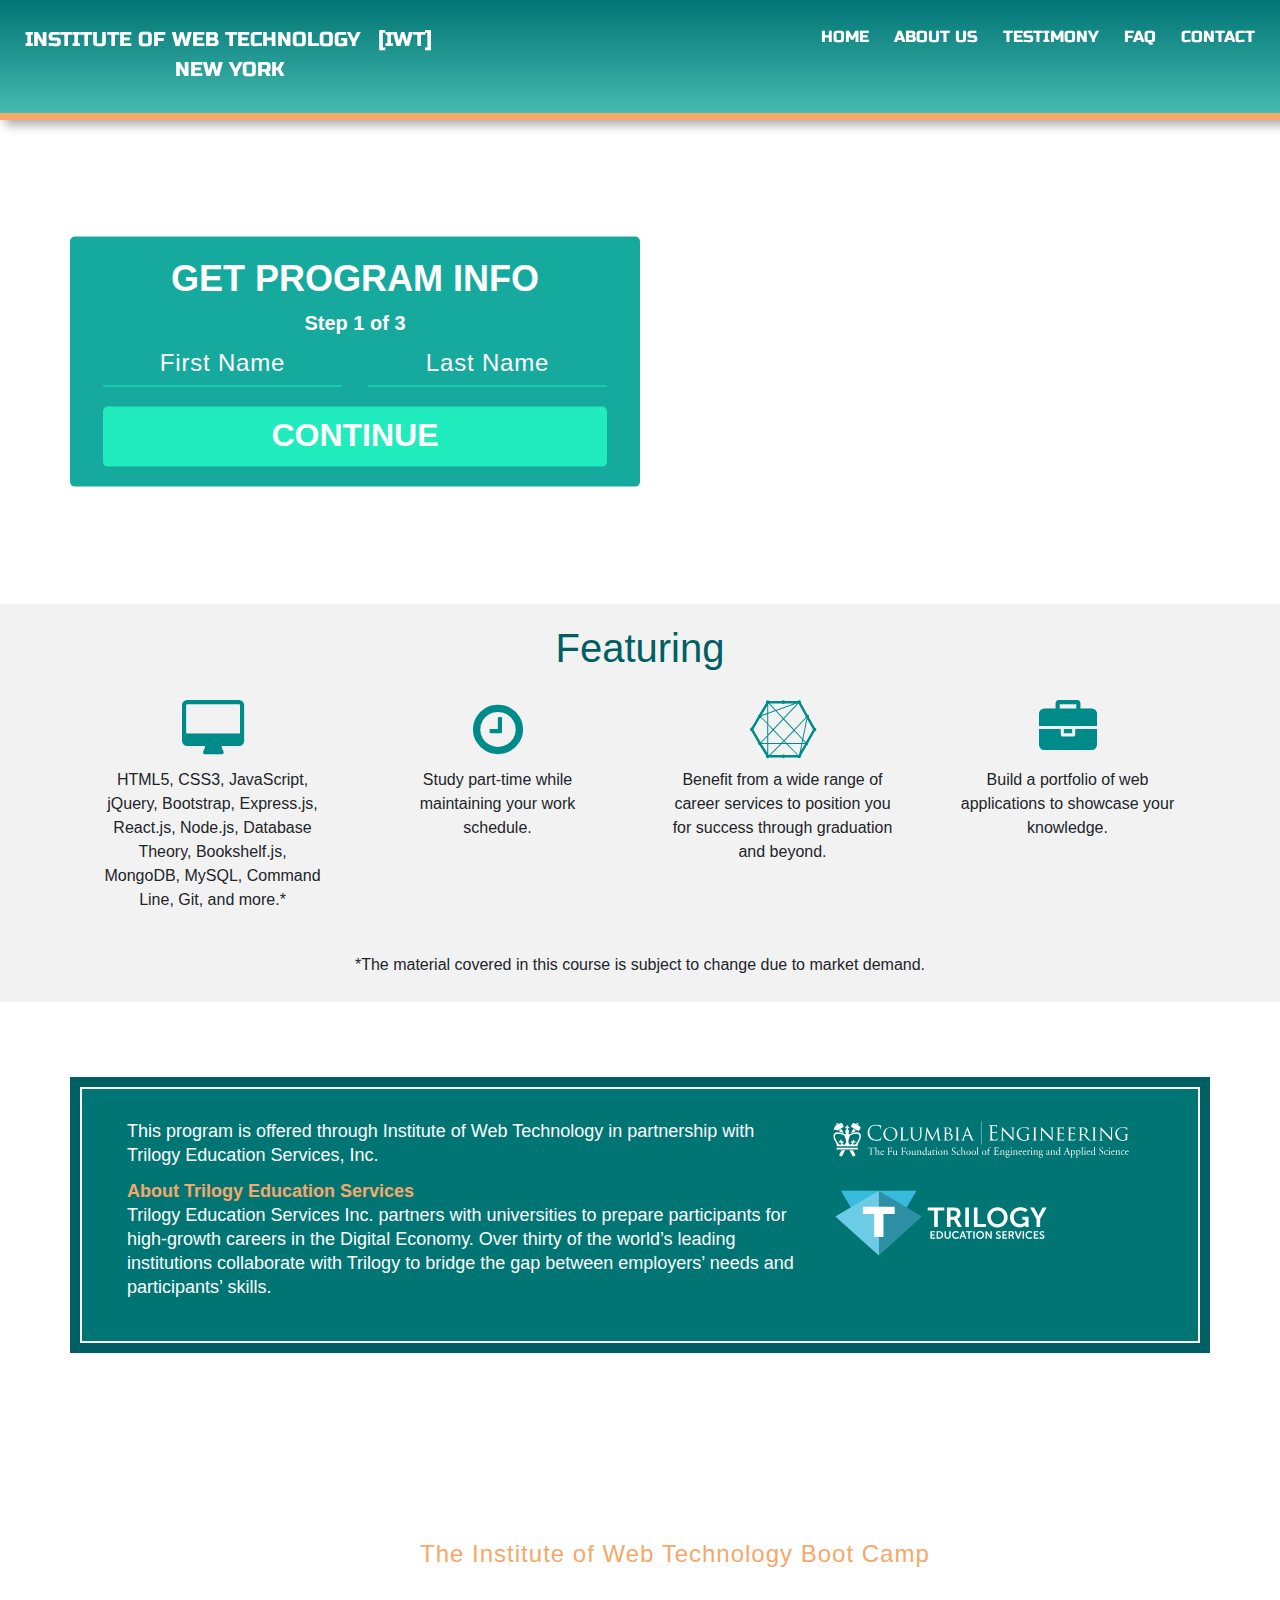
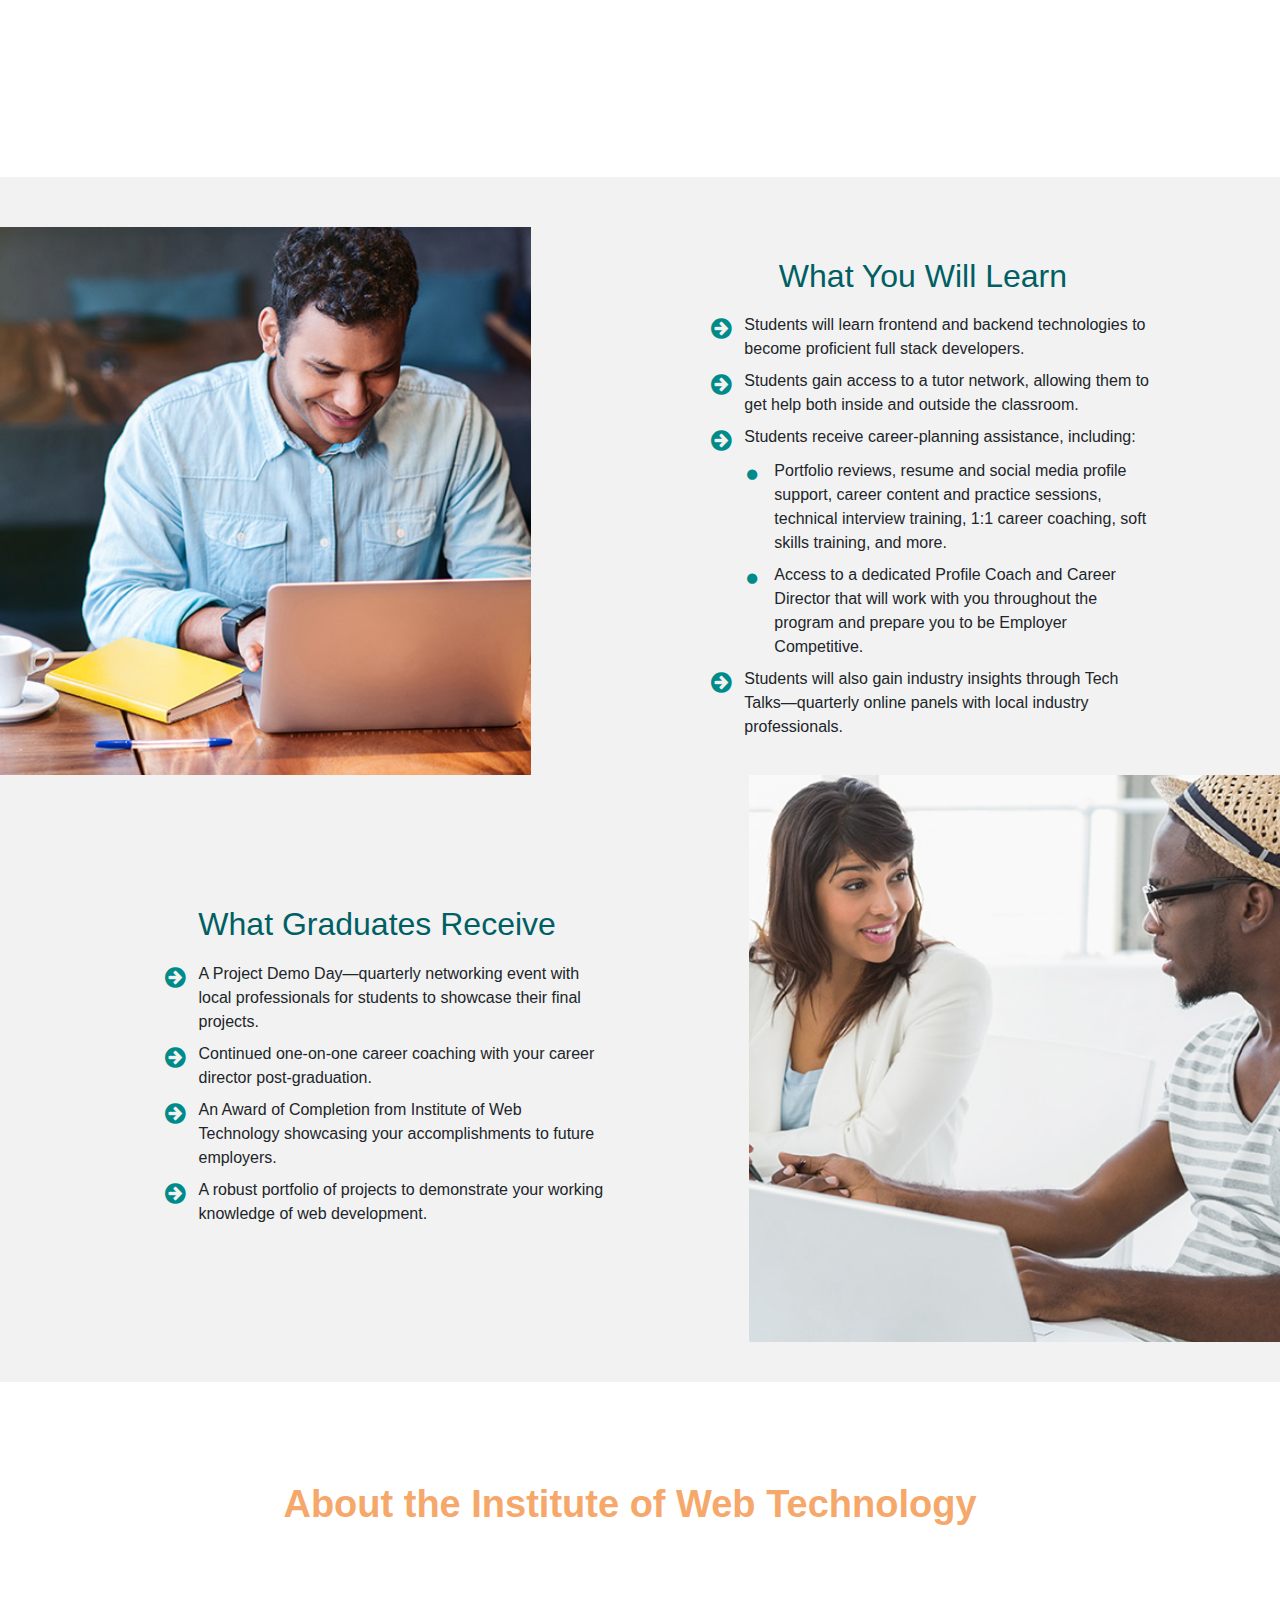
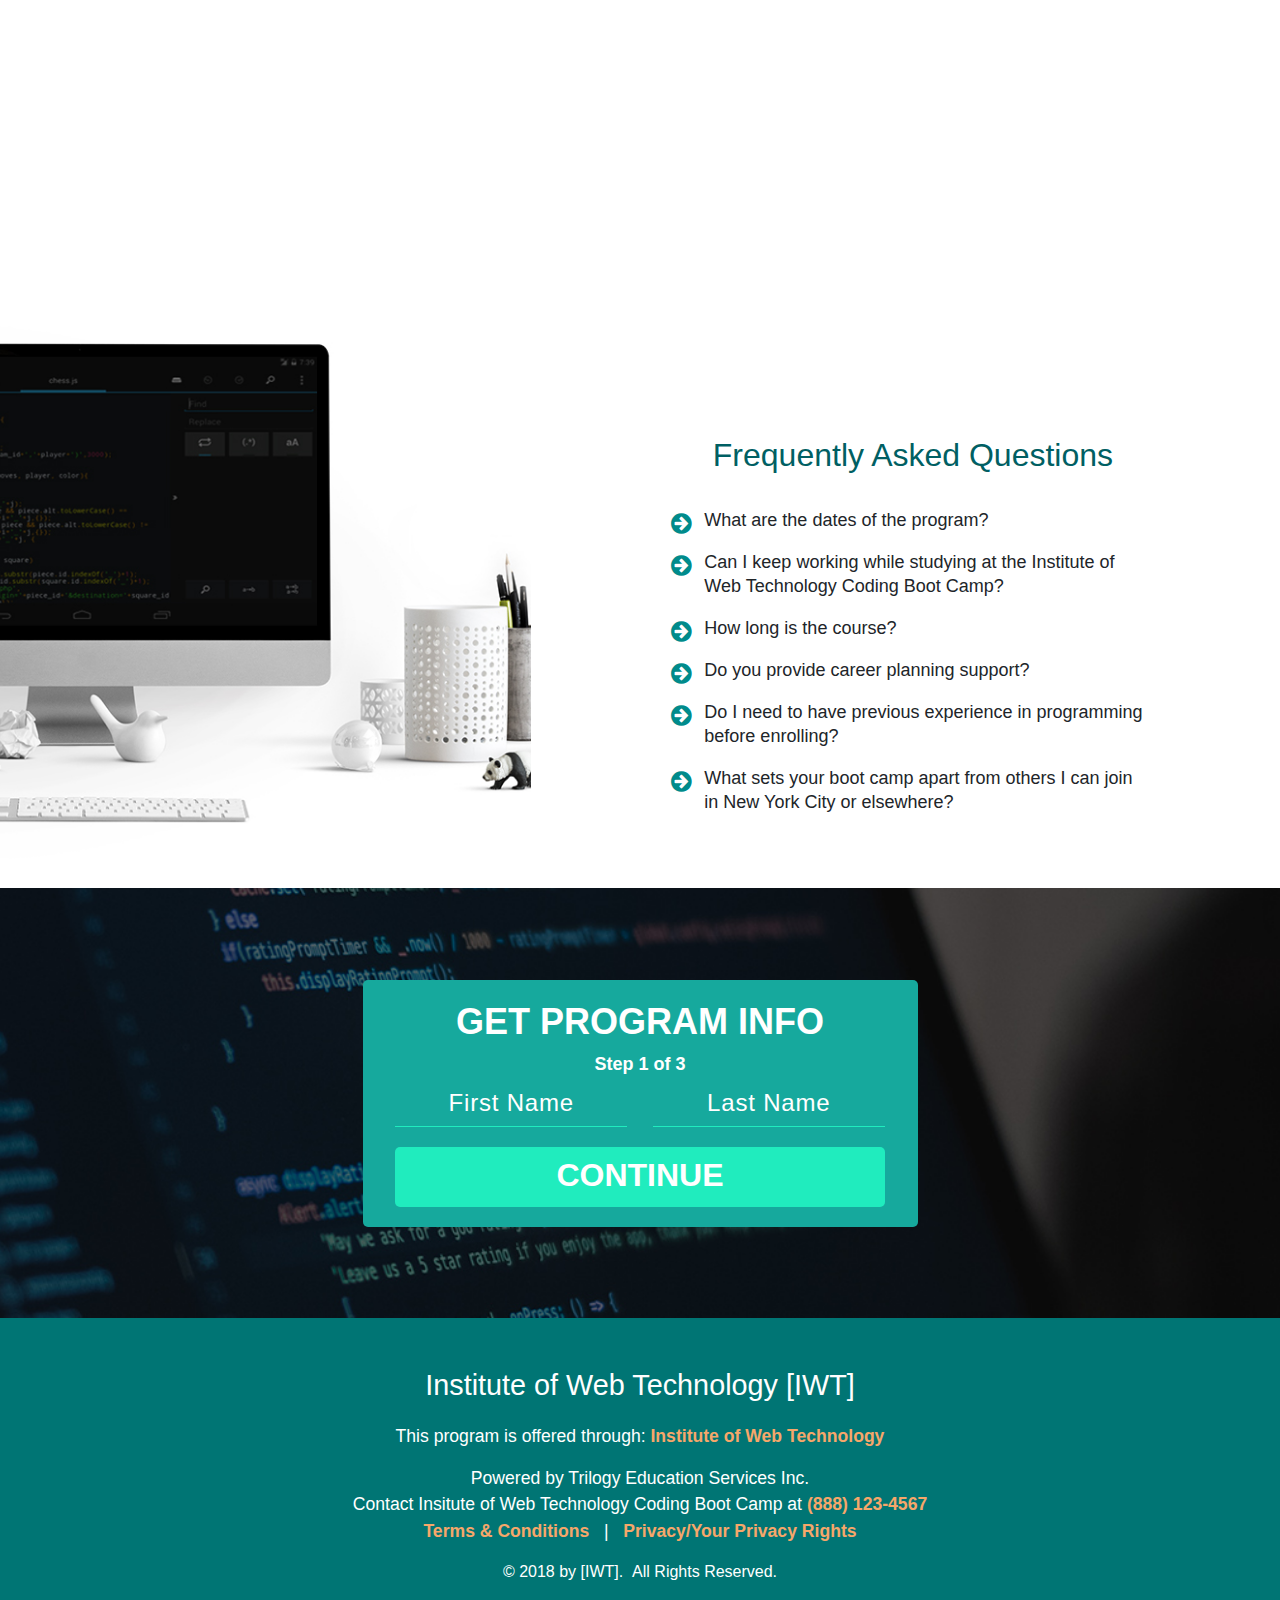
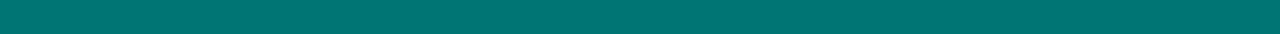
==== index.html @ 3924c0f4 "new bootcamp repo - had to delete old and start over" ====
<!-- Temp using get instead of post on both form elts - this is for gh-pages - otherwise get 405 error --> 
<!DOCTYPE html>
<html lang="en">
<head>
  <title>Bootstrap Example</title>
  <meta charset="utf-8">
  <meta name="viewport" content="width=device-width, initial-scale=1">
  <link rel="stylesheet" href="https://maxcdn.bootstrapcdn.com/bootstrap/4.1.3/css/bootstrap.min.css">
  <script src="https://ajax.googleapis.com/ajax/libs/jquery/3.3.1/jquery.min.js"></script>
  <script src="https://cdnjs.cloudflare.com/ajax/libs/popper.js/1.14.3/umd/popper.min.js"></script>
  <script src="https://maxcdn.bootstrapcdn.com/bootstrap/4.1.3/js/bootstrap.min.js"></script>
  <link rel="stylesheet" href="https://cdnjs.cloudflare.com/ajax/libs/font-awesome/4.7.0/css/font-awesome.min.css">
  <link href="https://fonts.googleapis.com/css?family=Russo+One" rel="stylesheet"> 
 
  <link href="main.css" rel="stylesheet">
 
 <style>
#img-svg-1 {
	width: 300px;
	margin-bottom: 30px;
}
#img-svg-2 {
	width: 220px;
}
.three {
	width: 40px;
}
.four {
	width: 60px;
}
#phone, #phone-bot {
	font-size: 21px;
	display: flex;
	justify-content: center;
	align-items: baseline;
}
#phone input, #phone-bot input {
	font-size: 21px;
	border: none;
	outline: none;
	font-family: Verdana,sans-serif;
	text-align: left;
	border-bottom: 1px solid #20ecbe;
	padding-bottom: 0;	/*#fff; */
	
}
@media (max-width: 992px) {
	#img-svg-1, #img-svg-2 {
		max-width: 100%;
		height: 100%;
	}
}
@media (max-width: 768px) {
	#img-svg-1 {
		margin-bottom: 0;
	}
}
 </style>
 </head>
 <body>
	<div class="container-fluid"> 
	   <div id="topbar" >
		  <a href="#">Institute of Web Technology &nbsp; [IWT]<br><span>New York	</span>
		  </a>                
			
			<ul id="outer-ul">
				<li>
					<a href="#">Home</a>
				</li>
				<li>
					<a href="#">About Us</a>
				</li>
				<li>
					<a href="#">Testimony</a>
				</li>
				<li>
					<a href="#">FAQ</a>
				</li>
				<li>
					<a href="#">Contact</a>
				</li>
			</ul>
			
		<span id="burger">   
				<i class="fa fa-navicon"></i>
		 </span>
		  
			<div id="overlay">
				<ul>
					<li><a href="">Home</a></li>
					<li><a href="">About Us</a></li>
					<li><a href="">Testimony</a></li>
					<li><a href="">FAQ</a></li>
					<li><a href="">Blog</a></li>
					<li><a href="">Contact</a></li>
				</ul>
			</div>	  
	   </div> <!-- topbar -->
	   
	   <div id="banner">
			
			<div id="video-container">
				<video width="300" height="150" autoplay="autoplay" loop="loop" margin:0 muted="" poster="/wp-content/themes/Columbia/media/img/hero_poster.jpg"><source src="https://bootcamp.cvn.columbia.edu/wp-content/uploads/sites/59/2018/03/hero_coding_columbia_video.mp4" type="video/mp4">
				</video> 
			</div> <!-- end of video container -->
			
			<div id="program" class="container">
				<div class="row justify-content-center align-items-center" >   				
					<div class="col-lg-6 order-lg-2 info-text text-right">
						<h3 >Institute of Web Technology Boot Camp</h3>
						<h1 class="big">Become A<br>Web Developer<br>
						In 24 Weeks</h1>
						<p>Class starts January 7, 2019 at [IWT]</p>
					</div> <!-- 1st column -->
					
					<div class="col-lg-6 info order-lg-1 text-center">
						<h1>Get Program Info</h1>
						<p>Step <span id="page">1</span> of 3</p>
						<form name="topForm" method="get" action="contact.html" onsubmit="return validate(this)">
							<div id="names">
								<input type="text" name="firstName" placeholder="First Name" class="textfield" autocomplete="off">
								<input type="text" name="lastName" class="textfield" placeholder="Last Name" autocomplete="off">	
							</div>
							<div id="email">
								<input type="text" name="email" placeholder="Email Address" class="textfield" autocomplete="off">
							</div>
						<!--	<div id="phone">
								<input type="text" name="phone" placeholder="example: 212-123-1234" class="textfield" autocomplete="off">
							</div> -->
							<!--<div id="phoneNumber">-->
							<div id="phone">
								&#40;<input class="three" type="text" maxlength="3" name="phoneOne" autocomplete="off" oninput="autotab(this, document.topForm.phoneTwo)">&#41;&nbsp;
								<input class="three" type="text" maxlength="3" oninput="autotab(this, document.topForm.phoneThree)" name="phoneTwo" autocomplete="off">&nbsp;&#8208;&nbsp;
								<input class="four" type="text" maxlength="4" name="phoneThree" autocomplete="off">
							</div>
							<span id="error"></span>
							<input id="submit-top" type="submit" name="submit" value="Continue">
						</form>
					</div> <!-- 2nd column -->
				</div> <!-- end of row-->
		   </div> <!-- end of program container -->
		</div> <!-- end of banner -->
		  		
		<div id="cards">
			<div class="container">
				<h1 class="text-center">Featuring</h1>
				<div class="row justify-content-around" >
					<div class="col-md-3 my-card">
				
					<i class="fa fa-desktop" style="font-size:58px;color:darkcyan"></i>	
					<p>HTML5, CSS3, JavaScript, jQuery, Bootstrap, Express.js, React.js, Node.js, Database Theory, Bookshelf.js, MongoDB, MySQL, Command Line, Git, and more.*
					</p>
					</div>
					<div class="col-md-3 my-card">
				
					<i class="fa fa-clock-o" style="font-size:58px;color:darkcyan"></i>
					
					<p>Study part-time while maintaining your work schedule.</p>
				
					</div>
					<div class="col-md-3 my-card">
				
					<i class="fa fa-connectdevelop" style="font-size:58px;color:darkcyan"></i>
					<p>Benefit from a wide range of career services to position you for success through graduation and beyond.</p>
				
				</div>
				<div class="col-md-3 my-card">
				
					<i class="fa fa-briefcase" style="font-size:58px;color:darkcyan"></i>
					
					<p>Build a portfolio of web applications to showcase your knowledge.</p>
				</div>
			</div> <!-- end of row -->
			<p class="text-center remark">*The material covered in this course is subject to change due to market demand.</p>		
			
			</div> <!-- end of container-->
		</div> <!-- end of cards -->
			
		<div id="trilogy">
			<div class="container">
				<div class="row">
					<div class="col-md-8">
						<p>This program is offered through Institute of Web Technology in partnership with Trilogy Education Services, Inc.</p>
						<p><span>About Trilogy Education Services</span><br>
						Trilogy Education Services Inc. partners with universities to prepare participants for high-growth careers in the Digital Economy. Over thirty of the world’s leading institutions collaborate with Trilogy to bridge the gap between employers’ needs and participants’ skills.
						</p>
					</div>
					<div class="col-md-4">
						
						<div>
							<img src="images/columbia-logo.svg" id="img-svg-1"> 
												
							<img src="images/trilogy.svg" id="img-svg-2">
						</div>
					</div>
				</div>
			</div>
		</div> <!-- end of trilogy -->	
					
		<div id="stats">
			<div class="container">
		
				<p>Web development is one of the fastest growing careers in today’s economy with a projected 15% growth rate by 2026.* <span>The Institute of Web Technology Boot Camp</span> was designed to help learners develop the skills and professional network needed to capitalize on this high demand.<br>
			
				<span class="span-two">*Bureau of Labor Statistics</span></p>
			
			</div>
		</div>
		
		<div id="learning">
			<div class="row justify-content-between">
				<div class="col-lg-5"></div>
				<div class="col-lg-7">
					<div id="learn-info">
					<h3 class="text-center">What You Will Learn</h3>
					<ul>
					
						<li><i class="fa fa-arrow-circle-right" style="font-size:24px;color: darkcyan;"></i>
						Students will learn frontend and backend technologies to become proficient full stack developers.
						</li>
						<li><i class="fa fa-arrow-circle-right" style="font-size:24px;color: darkcyan;"></i>
						Students gain access to a tutor network, allowing them to get help both inside and outside the classroom.
						</li>
						<li><i class="fa fa-arrow-circle-right" style="font-size:24px;color: darkcyan;"></i>
						Students receive career-planning assistance, including:
							<ul id="inner-ul">
								<li><i class="fa fa-circle" style="font-size: 12px; color: darkcyan;"></i>
								Portfolio reviews, resume and social media profile support, career content and practice sessions, technical interview training, 1:1 career coaching, soft skills training, and more.
								</li>
								
								<li><i class="fa fa-circle" style="font-size: 12px; color: darkcyan;">
								</i>Access to a dedicated Profile Coach and Career Director that will work with you throughout the program and prepare you to be Employer Competitive.
								</li>
							</ul>
						</li>
						<li><i class="fa fa-arrow-circle-right" style="font-size:24px;color: darkcyan;"></i>
						Students will also gain industry insights through Tech Talks—quarterly online panels with local industry professionals.
						</li>
					</ul>
				  </div>
				</div>
			</div>
		</div> <!-- end of learning -->
		
		<div id="graduates">
			<div class="row justify-content-between">
				
				<div class="col-lg-5 order-lg-2">
				</div>
				<div class="col-lg-7 order-lg-1">
				
					<div id="graduates-info">
						<h3 class="text-center">What Graduates Receive</h3>
						<ul>
							<li><i class="fa fa-arrow-circle-right" style="font-size:24px;color: darkcyan;"></i>
							A Project Demo Day—quarterly networking event with local professionals for students to showcase their final projects.
							</li>
							<li><i class="fa fa-arrow-circle-right" style="font-size:24px;color: darkcyan;"></i>
							Continued one-on-one career coaching with your career director post-graduation.
							</li>
							<li><i class="fa fa-arrow-circle-right" style="font-size:24px;color: darkcyan;"></i>
							An Award of Completion from Institute of Web Technology  showcasing your accomplishments to future employers.
							</li>
							<li><i class="fa fa-arrow-circle-right" style="font-size:24px;color: darkcyan;"></i>
							A robust portfolio of projects to demonstrate your working knowledge of web development.
							</li>
						</ul>
					</div>
				</div> <!--end of col-md-7-->
			</div> <!-- end of row -->
		</div> <!-- end of graduates -->
	   	   
	   <div id="about">
			<div class="container">
	   			<h1 class="text-center">About the Institute of Web Technology</h1>
				<p>The mission of The Institute of Web Technology is to expand knowledge and advance technology through research, while educating students to become leaders informed by an engineering foundation. Enriched with the intellectual resources of a global university in the City of New York, we push disciplinary frontiers, confront complex issues, and engineer innovative solutions to address the grand challenges of our time. We create a collaborative environment that embraces interdisciplinary thought, integrated entrepreneurship, cultural awareness, and social responsibility, and advances the translation of ideas into practical innovations.</p>
			</div>
		</div>
		<div id="faq">
			<div class="row justify-content-between">
				
				<div class="col-lg-7 order-lg-2">
				
					<div id="faq-info">
						<h3 class="text-center">Frequently Asked Questions</h3>
						<ul>
							<li><i class="fa fa-arrow-circle-right" style="font-size:24px;color: darkcyan;"></i>
							What are the dates of the program?
							</li>
							<li><i class="fa fa-arrow-circle-right" style="font-size:24px;color: darkcyan;"></i>
							Can I keep working while studying at the Institute of Web Technology Coding Boot Camp?
							</li>
							<li><i class="fa fa-arrow-circle-right" style="font-size:24px;color: darkcyan;"></i>
							How long is the course?
							</li>
							<li><i class="fa fa-arrow-circle-right" style="font-size:24px;color: darkcyan;"></i>
							Do you provide career planning support?
							</li>
							<li><i class="fa fa-arrow-circle-right" style="font-size:24px;color: darkcyan;"></i>
							Do I need to have previous experience in programming before enrolling?
							</li>
							<li><i class="fa fa-arrow-circle-right" style="font-size:24px;color: darkcyan;"></i>
							What sets your boot camp apart from others I can join in New York City or elsewhere?
							</li>
						</ul>
					</div>
				</div>
				<div class="col-lg-5 order-lg-1">
				</div><!--end of col-md-7-->
			</div> <!-- end of row -->
		</div> <!-- end of faq -->
			
		<div id="footer-form">
			<div class="container">
				<div class="info text-center">								
					<h1 class="text-center">Get Program Info</h1>
					<p>Step <span id="page-bot">1</span> of 3</p>
					<form name="botForm" method="get" action="contact.html" onsubmit="return validate_two(this)">
						
						<div id="names-bot">
							<input type="text" name="firstName" placeholder="First Name" class="textfield" autocomplete="off">
							<input type="text" name="lastName" placeholder="Last Name" class="textfield" autocomplete="off">	
						</div>	
						<div id="email-bot">
							<input type="text" name="email" placeholder="Email Address" class="textfield" autocomplete="off">
						</div>	
					<!--	<div id="phone-bot">
							<input type="text" name="phone" placeholder="example: 212-123-1234" class="textfield" autocomplete="off">
						</div>-->
						<div id="phone-bot">
								&#40;<input class="three" type="text" maxlength="3" name="phoneOne" autocomplete="off" oninput="autotab(this, document.botForm.phoneTwo)">&#41;&nbsp;
								<input class="three" type="text" maxlength="3" oninput="autotab(this, document.botForm.phoneThree)" name="phoneTwo" autocomplete="off">&nbsp;&#8208;&nbsp;
								<input class="four" type="text" maxlength="4" name="phoneThree" autocomplete="off">
							</div>
						<span id="error-bot"></span>					
						<input id="submit-bot" type="submit" name="submit" value="Continue">
					</form>
				</div>	
			</div> 
		</div> 
		<div id="the-end">
			<div class="container text-center">
					<div class="end-info">								
						<h2 class="text-center">Institute of Web Technology [IWT]</h2>
						<p class="text-center">This program is offered through: <a href="">Institute of Web Technology</a></p> 
						<p>Powered by Trilogy Education Services Inc.<br>
						Contact Insitute of Web Technology Coding Boot Camp at <a href="">(888) 123-4567</a><br>
						<a href="">Terms & Conditions</a> &nbsp; | &nbsp; <a><a href="">Privacy/Your Privacy Rights</a></p>
						<span>&copy; 2018 by [IWT]. &nbsp;All Rights Reserved.</span>
					</div>	
				</div>
			</div>
		<!--<div class="row empty"></div>-->
	</div> <!--end of main container-fluid-->
	
	<script src="main.js"></script>
	<script>
	
		function autotab(current,to)
		{
			if (current.getAttribute && current.value.length==current.getAttribute("maxlength")) 
			{
				to.focus() 
			}
		}
	
		function validatePhone(field1, field2, field3) {
		  
			if (field1 == "" || field2 == "" || field3 == "") { 
				return "All 3 fields are required";
			}
			else {
			
			//Concatenate the 3 input fields:
				var phoneConcat = field1 + field2 + field3;
			
			  var phonenoPlain = /^\d{10}$/;
			  //var phonenoFancy = /^\(?([0-9]{3})\)?[-. ]?([0-9]{3})[-. ]?([0-9]{4})$/;
			  
			  if (phoneConcat.match(phonenoPlain)) {
				  return "";
			  }
			  else {
				 return "Invalid phone number format; Do this: 212-123-1234.\n";
			  }
			}
		}
	</script>		
  </body>
 </html>
---- main.css ----
body { 
	overflow-x: hidden; 
	padding: 120px 0 0 0; /* 120px to account for fixed pos of topbar*/
	margin: 0;
	font-family: Verdana, Helvetica, Arial, sans-serif;
}
.container-fluid {
	padding: 0;
}
#topbar {
	background: -webkit-linear-gradient(top, rgba(0,117,116, 1), rgba(22,169,157, .8)); 
	/*background: #01a093;*/ /*#1b8d82; */
	padding: 25px;
	border-bottom: 7px solid #f6a76a;
	box-shadow: 10px 0 10px 5px #aaa;
	height: 120px;
	position: fixed;
	top: 0;
	right: 0;
	width: 100%;
	z-index: 10;
	display: flex;
	justify-content: space-between;
	align-items: top;
}
#topbar a, #topbar li a {
	color: #fff;
	text-transform: uppercase;
	font-family: 'Russo One', sans-serif;
	font-size: 1rem;
}
#topbar > a {
	font-size: 1.25rem;
	text-decoration: none; /* if I don't do this, Bootstrap is sticking an 
						    underline on hover - annoying! */
}
#topbar #mini {
	display: none;
}
#topbar span:first-of-type {
	margin-left: 150px;
}

ul {
	list-style-type: none;
}
#topbar #outer-ul {  
	display: flex;
	justify-content: space-between;
	list-style-type: none;
	margin: 0;
}
#topbar ul li {
	color: #fff;
	margin-left: 25px;
	font-family: "Russo One", sans-serif;
	font-size: .85rem;
	transition: .25s ease-out; /* make hover nice and smooth */
}

#topbar ul li a {
	color: #fff;
	text-decoration: none;
	transition: .25s ease-out;
}
#topbar ul li:hover {
	color: #f6a76a;
	cursor: pointer;
} 
#topbar ul li a:hover {
	color: #f6a76a;
}	
#burger {
	width: 70px; 
	height: 50px;
	position: absolute;
	top: 25px;
	right: 25px; 
	display: none; 
	cursor: pointer;
	background-color: #f6a76a;
	padding: 5px;
	border-radius: 5px;		
}
.fa.fa-navicon {
  position: absolute;
  top: 50%;
  left: 50%;
  transform: translate(-50%, -50%);
  color: white;
  font-size: 36px;
}
#overlay {
	display: none;
}

#banner {
	position: relative;
	height: 484px;	
	color: #fff;
}

/*   autoplay background video*/

#video-container {
	position: absolute;
	z-index: -1;
    top: 0;
    left: 0;
    bottom: 0;
    right: 0;
    overflow: hidden;
    background-size: cover;
    background-color: transparent;
    background-repeat: no-repeat;
	background-position: 50% 50%;
    background-image: none;
}
	 
video {
	position: absolute;
	bottom: 50%;
	right: 50%;
	transform: translate(50%, 50%);
	min-width: 100%;
	min-height: 100%;
	width: auto;
	height: auto;
	z-index: -1000;
	overflow: hidden;
/*	width: 100%;
	height: auto; */
}
#program p {
	font-size: 1.25rem;
}
#program {
	position: absolute;
	top: 50%;
	left: 50%;
    transform: translate(-50%, -50%); 
}
.info {
	padding: 20px;
	box-sizing: border-box;
	/*max-width: 555px; */
	background: #16a99d;
	border-radius: 5px;
	color: #fff;
}
.info h1 {
	font-size: 2.25rem;
	font-weight: bold;
	text-transform: uppercase;
}
.info p {
	font-size: 18px;
	font-weight: bold;
}
#program .info-text h3 {
	font-size: 24px;
	font-weight: normal;
}
/*#program .info-text p {
	letter-spacing: 1.5px;
}*/
.info-text .big {
	font-size: 45px;
	font-weight: bold;
	text-transform: uppercase;
}
input[type='submit'] {
	width: 95%;
	height: 60px;
	border-radius: 5px;
	border: none;
	outline: none;
	margin-top: 20px;
	background-color: #20ecbe;
	font-size: 2rem;
	font-weight: bolder;
	color: #fff;
	text-transform: uppercase;
	cursor: pointer;
	transition: .25s ease-out; /* make hover nice and smooth */
}

input[type='submit']:hover {
	background-color: #01c6ae;
}

#names, #names-bot {
	width: 100%;
	display: flex;
	justify-content: space-around;
}
input {
	background: transparent;
	margin-top: -10px;
	border: none;
	outline: none;
	color: #fff;
	font-size: 1.5rem;
	width: 45%;
	padding-bottom: 5px;
	border-bottom: 1px solid #20ecbe;
	text-align: center;
}
#phone input, #phone-bot input {
	padding-bottom: 0;
	font-size: 21px;
}
form {
	position: relative;
}
#email, #email-bot, #phone, #phone-bot {
	width: 100%;
	position: absolute;
	top: 0;
	left: 0;
	visibility: hidden;
}
#email input, #email-bot input { /* deleted phone, phone-bot for now while testing 3-part phone input */ 
	width: 90%;
}
::-webkit-input-placeholder { /*for (Chrome/Safari/Opera) input::placeholder*/
    color: #fff;
	font-size: 1.5rem;
    opacity: 1; /* Firefox */
	letter-spacing: .8px;
/*	text-align: center; */
}
#error, #error-bot {
	position: absolute;
	top: -100px;
	left: 0;
	background: #fefefe;
	max-width: 300px;
	padding: 20px;
	color: orange;
	font-family: inherit;
	visibility: hidden;
}

#cards {
	background-color: #f2f2f2;
}
#cards .remark {
	padding: 25px 0;
	margin-bottom: 0;
}

#cards h1 {
	color: #005f63;
	padding: 20px 0;
}
#trilogy {
	padding-top: 75px;
	padding-bottom: 75px;
}
#trilogy .container {
	background: #007574;
	color: #fff;
	border: 10px solid #005f63;
}
#trilogy .row {
	padding: 30px;
	border: 2px solid #fff;
}
#trilogy .row p {
	font-size: 18px;
	font-family: Verdana, sans-serif;
	line-height: 1.5rem;
	margin-bottom: .75rem;
}
#trilogy span {
	color: #f6a76a;
	font-weight: bold;
}
/*#trilogy .col-md-4 img:first-of-type {
	margin-bottom: 45px;
}*/
#stats {
	margin-top: 0;
	background-image: url(images/web.jpg); 
	/* Create the parallax scrolling effect */
	background-size: cover;
	background-position: center;
	background-attachment: fixed;
	background-repeat: no-repeat;
	min-height: 349px;
	 /* Set a specific height */
   /* min-height: 500px; */
   	display: flex;
	justify-content: center;
	align-items: center;	 
}

#stats span {
	color: #f6a76a;
}
#stats .span-two {
	font-size: 1.1rem;
	padding-top: 30px;
	display: inline-block;
	color: #fff;
} 
#stats p {
	color: #fff;
	font-size: 24px;
	letter-spacing: 1px;
	line-height: 1.8;
	margin-top: 25px;
	padding: 0 20px;
	box-sizing: border-box; 
	text-align: left; 
}
#learning {
	background-color: #f2f2f2;
	padding: 50px 0 0 0;
}
#graduates {
	background-color: #f2f2f2;
}
#inner-ul {
	padding: 10px 0 0 0;
	box-sizing: border-box;
}
#learning h3, #graduates h3, #faq h3 {
	color: #005f63;
	padding: 10px 20px 10px 40px;
	font-size: 32px;
}

 .col-lg-7 {
	display: flex;
	align-items: center;
	justify-content: center;
}
#faq-info h3 {
	padding: 100px 0 25px 0;
	box-sizing: border-box;
}
#faq-info ul li {
	font-size: 18px;
	cursor: pointer;
}
#learning li, #graduates li, #faq li {
	line-height: 1.5rem;
	font-size: 16px;
	margin-bottom: .5rem;
	position: relative;
	padding-left: 30px;
}
#faq li {
	padding-bottom: 10px;
}
#learning .col-lg-5, #graduates .col-lg-5, #faq .col-lg-5 {
	
	background-size: cover;
	background-position: center;
	background-repeat: no-repeat;
	max-width: 100%;
}
#graduates .col-lg-5 {
	margin-bottom: 40px;
}
#faq .col-lg-5 {
	background-position: left;
	height: 600px;
}
#learn-info, #graduates-info, #faq-info {
	max-width: 65%;
	margin: 0 auto;
	padding: 20px 0;
}
/*#faq-info {
	margin: 0;
}*/
#graduates-info {
	padding: 120px 0 140px 0;
	box-sizing: border-box;
}
#learning .col-lg-5 {
	background-image: url(images/learn.jpg);
}
#graduates .col-lg-5 {
	background-image: url(images/graduate.jpg);
}
#faq .col-lg-5 {
	background-image: url(images/faq.jpg);
}
.fa.fa-arrow-circle-right {
	font-size:24px;
	color:darkcyan;
	position: absolute;
	left: -3px;
	top: 3px;
}
.fa.fa-circle {
	font-size: 12px;
	color:darkcyan;
	position: absolute;
	left: 3px;
	top: 10px;
}
#about {
	background-image: url(images/about.jpg); 
	/* Create the parallax scrolling effect */
	background-size: cover;
	background-position: center;
	background-attachment: fixed;
	background-repeat: no-repeat;
	min-height: 505px;
	padding: 60px 0;
	 /* Set a specific height */ 
}

#about p {
	color: #fff;
	font-size: 21px;
	line-height: 1.8;
	padding-bottom: 20px;
	box-sizing: border-box; 
	/*text-align: center;  */
}
#about h1 {
	color: #f6a76a;
	text-align: left;
	padding:  40px 20px 30px 0; 
	box-sizing: border-box;
	font-size: 38px;
	font-family: Verdana, sans-serif;
	font-weight: bold;
}
.my-card {
	box-sizing: border-box;
	text-align: center;
}
.my-card p {
		padding-top: 10px;
		text-align: center;
}
#faq ul {
	list-style: none;
	padding: 0;
}
#footer-form {
	margin-top: 0;
	background-image: url(images/form.jpg); 
	background-size: cover;
	background-position: center;
	background-repeat: no-repeat;
	height: 430px; 
	display: flex;
	justify-content: center;
	align-items: center;	
}
#footer-form .info {
	max-width: 555px;
	margin: 0 auto;
}
#the-end {
	background-color: #007574;
	color: #fff;
	padding: 50px 0 50px 0;
	font-family: Verdana, sans-serif;
}
#the-end h2 {
	font-family: Verdana, sans-serif;
	margin-bottom: 20px;
	font-size: 1.8rem;
	color: #fefefe;
	font-weight: 500;
	letter-spacing: normal;
}
#the-end p {
	font-size: 1.1rem;
	font-weight: normal;
}
#the-end a {
	color: #f6a76a;
	font-weight: bold;
}
#the-end span {
	font-size: 1rem;
}

@media (min-width: 993px) {
	.my-card {
		max-width: 250px;
	}
}
@media (max-width: 992px) { /* go to the overlay navbar */
	#banner {
		height: 670px !important;
	}
	#graduates-info {
		padding: 0 0 35px 0;
		box-sizing: border-box;
	}	
	#faq-info {
		padding: 0 0 40px 20px;
	}
	#faq-info h3 {
		padding: 30px 0 20px 0px;		
	}
	.info {
		margin: 20px 0 25px 0;
		width: 100%;
	}
	.info h1 {
		font-size: 45px;
	}
	.info-text {
		text-align: center !important;
	}
	#banner {
		height: 621px;
	}
	
	#program {
		top: 8%;
		left: 50%;
		transform: translateX(-50%); 
	}
	#burger {
		display: block;		
	}
	#topbar #outer-ul {
		display: none;
	}
	*:after, *:before {
	  box-sizing: border-box;
	  -moz-box-sizing: border-box;
	}
	#overlay li a 
		{margin:0;padding:0;border:0 none;position: relative; outline: none;
	}	
	#overlay {
		width: 100%;
		position: fixed;
		top: 120px; /* because of the topbar */
		left: 0;
		bottom: 0;
		background: #01a093; /*#1b8d82; */
		display: none; /* only display when burger is clicked - see script */
		margin: 0;
		padding: 0;
	}

	#overlay ul {
		height: 100%;
		margin: 0;
		margin-top: 50px;
		padding: 0;
	}
	#overlay li {
		height: 5%;
		text-align: center;
		margin: 15px 0;
	}
	#overlay li a {
		font-family: "Russo One", sans-serif;
		color: #fff;
		text-decoration: none;
		z-index: 9;
		display: inline-block;
		font-size: 1.5rem;
		letter-spacing: .8px;
	}
	#overlay.show {
		z-index: 9;
		display: flex;
		justify-content: center;
	}
	#overlay li a:before {
	  box-sizing: border-box;
	  -moz-box-sizing: border-box;
	}
	#overlay li a:after {
	  box-sizing: border-box;
	  -moz-box-sizing: border-box;
	}
	#overlay li a:before {
	  content: "";
	  position: absolute;
	  width: 100%;
	  height: 3px; 
	  bottom: 0;
	  left: 0;
	  background: #fff;
	  visibility: hidden;
	  border-radius: 5px;
	  transform: scaleX(0);
	  transition: .3s linear; /*.25s linear; */
	}
	#overlay li a:hover:before,
	#overlay li a:focus:before {
	  visibility: visible;
	  transform: scaleX(1);
	}
	#learning .col-lg-5, #graduates .col-lg-5, #faq .col-lg-5 {
		height: 300px;
	}
	#learn-info, #graduates-info, #faq-info {
		max-width: 95%;
	}
	#stats p {
		font-size: 1.25rem !important;
		letter-spacing: default;
		padding: 0 0 0 10px;
	}
	#about {
		padding: 0 0 20px 20px;
	}
	#about p {
		font-size: 1.1rem !important;
		letter-spacing: default;
		box-sizing: border-box; 
	}
	#about h1 {
		font-size: 1.5rem !important;
	}
}
@media (max-width: 580px) {
	
	#program {
		top: 8%;
		left: 50%;
		transform: translateX(-50%); 
	}
	.info {
		margin-top: 0;		
	}
	
	#footer-form {
		height: 380px;
	}
	
	#topbar > a {
		font-size: 1rem;
	}
	#banner {
		max-height: 600px;
	}
	#trilogy .row {
		padding: 10px;
	}
	#trilogy p {
		font-size: 16px;
	}
	#trilogy .col-md-4 div {
		display: flex;
		justify-content: space-between;
		align-items: center;
	}
/*	#trilogy .col-md-4 img:first-of-type {
		margin-bottom: 0;
	}*/
	#trilogy .col-md-4 div {
		width: 100%;
	}
	
	.info {
		width: 85%;
	}
	.info h1 {
		font-size: 2rem;
	}
	.info-text h1 {
		font-size: 1.5rem;
	}
	.info-text .big {
		font-size: 1.5rem;
	}
	.info-text p {
		font-weight: normal;
	}
	#trilogy .col-md-4 div {
		width: 40%;
	}
	
	#stats p {
		font-size: 1.1rem !important;
		letter-spacing: default;
		padding: 0 0 0 10px;
	}
	
	input {
		width: 40%;
	}
	#about p {
		font-size: 1.1rem;
	}
	#about h1 {
		font-size: 1.5rem;
	}
	#the-end p {
		font-size: 1rem;
	}
}
@media (max-width: 460px) {
	
	#banner {
		height: 670px; /*this is temporary until I scale down fonts etc. */
	}
	.info {
		padding: 5px;
		width: 96%;
	}
	#names, #names-bot {
		width: 100%;
		display: flex;
		justify-content: default;
	}
	input {
		width: 45%;
	}
	#topbar > a {
		font-size: .75rem !important;
		align-self: center;
	}
	#topbar span:first-of-type {
		margin-left: 100px;
	}
	#about p {
		font-size: .9rem !important;
	}
	#graduates-info {
		padding: 30px 0 20px 0;
	}
	#faq-info h3 {
		padding: 20px 0 0 0;
		box-sizing: border-box;
	}
}
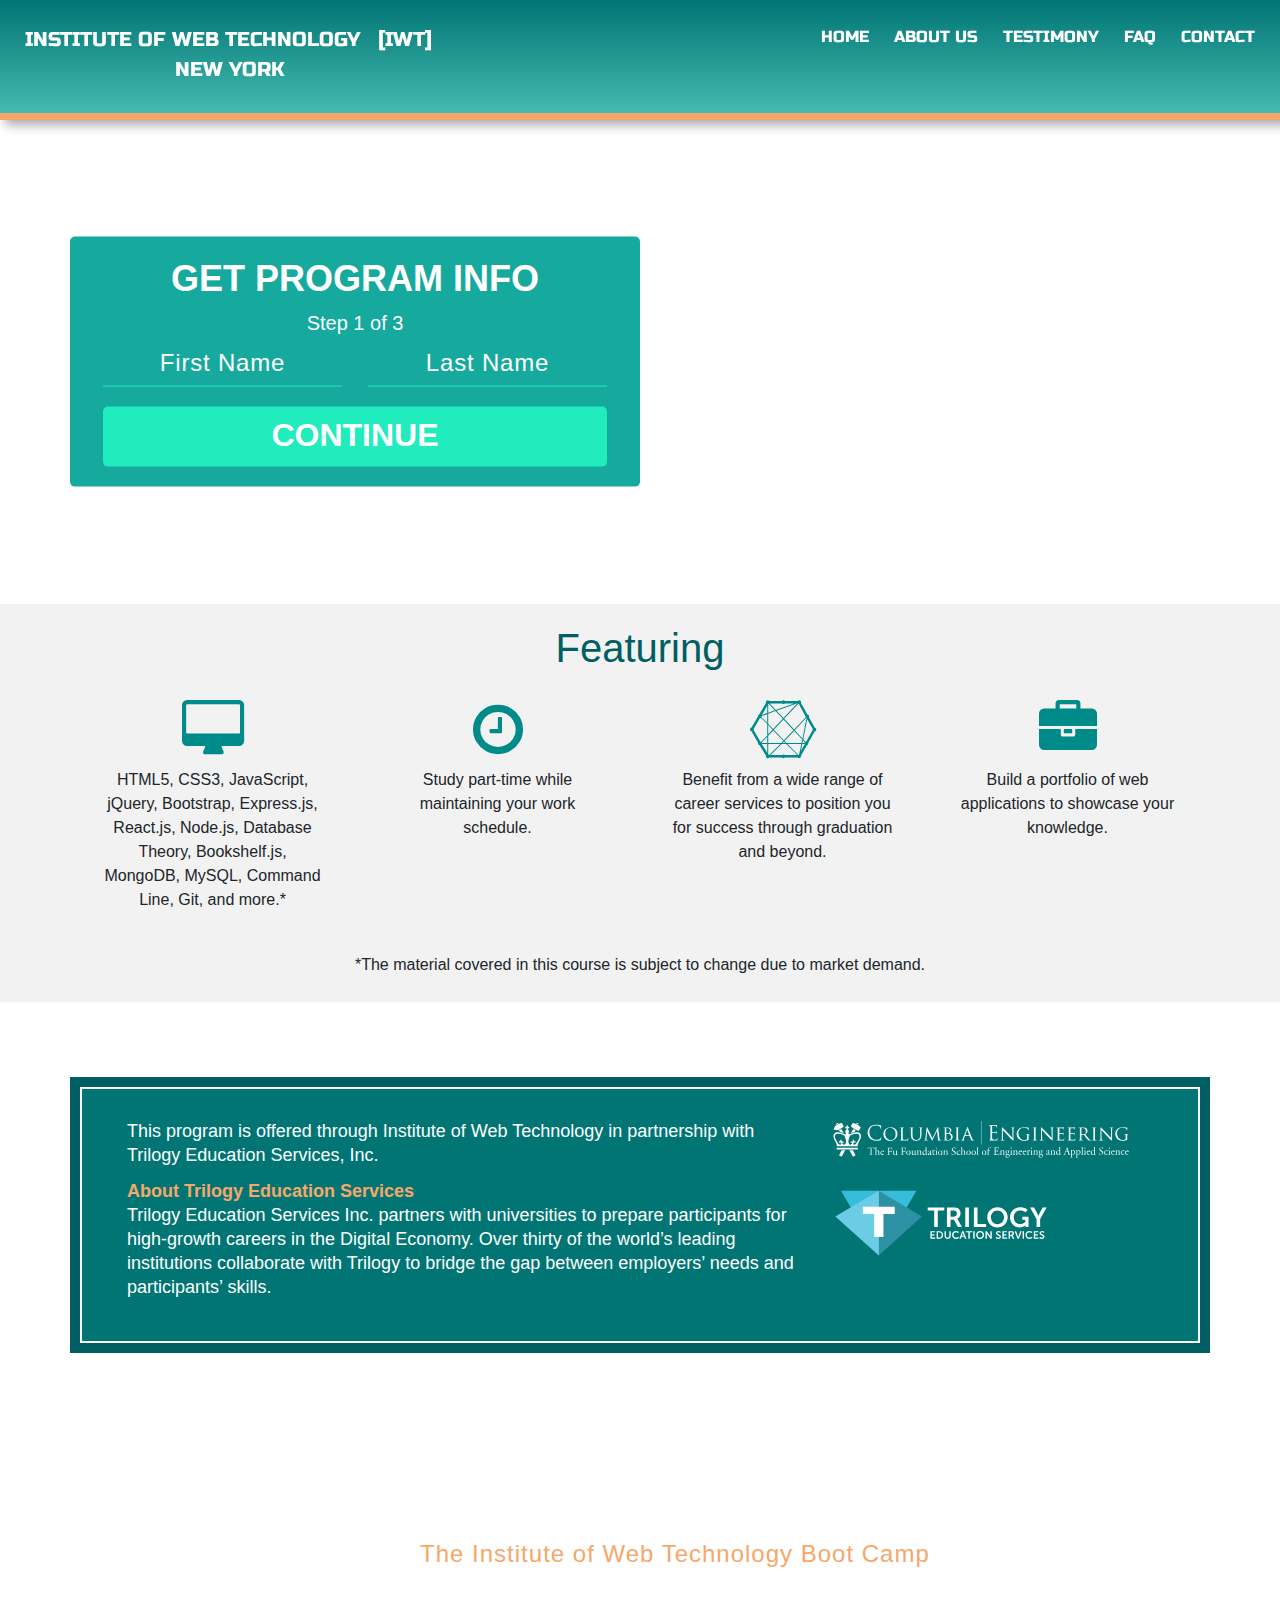
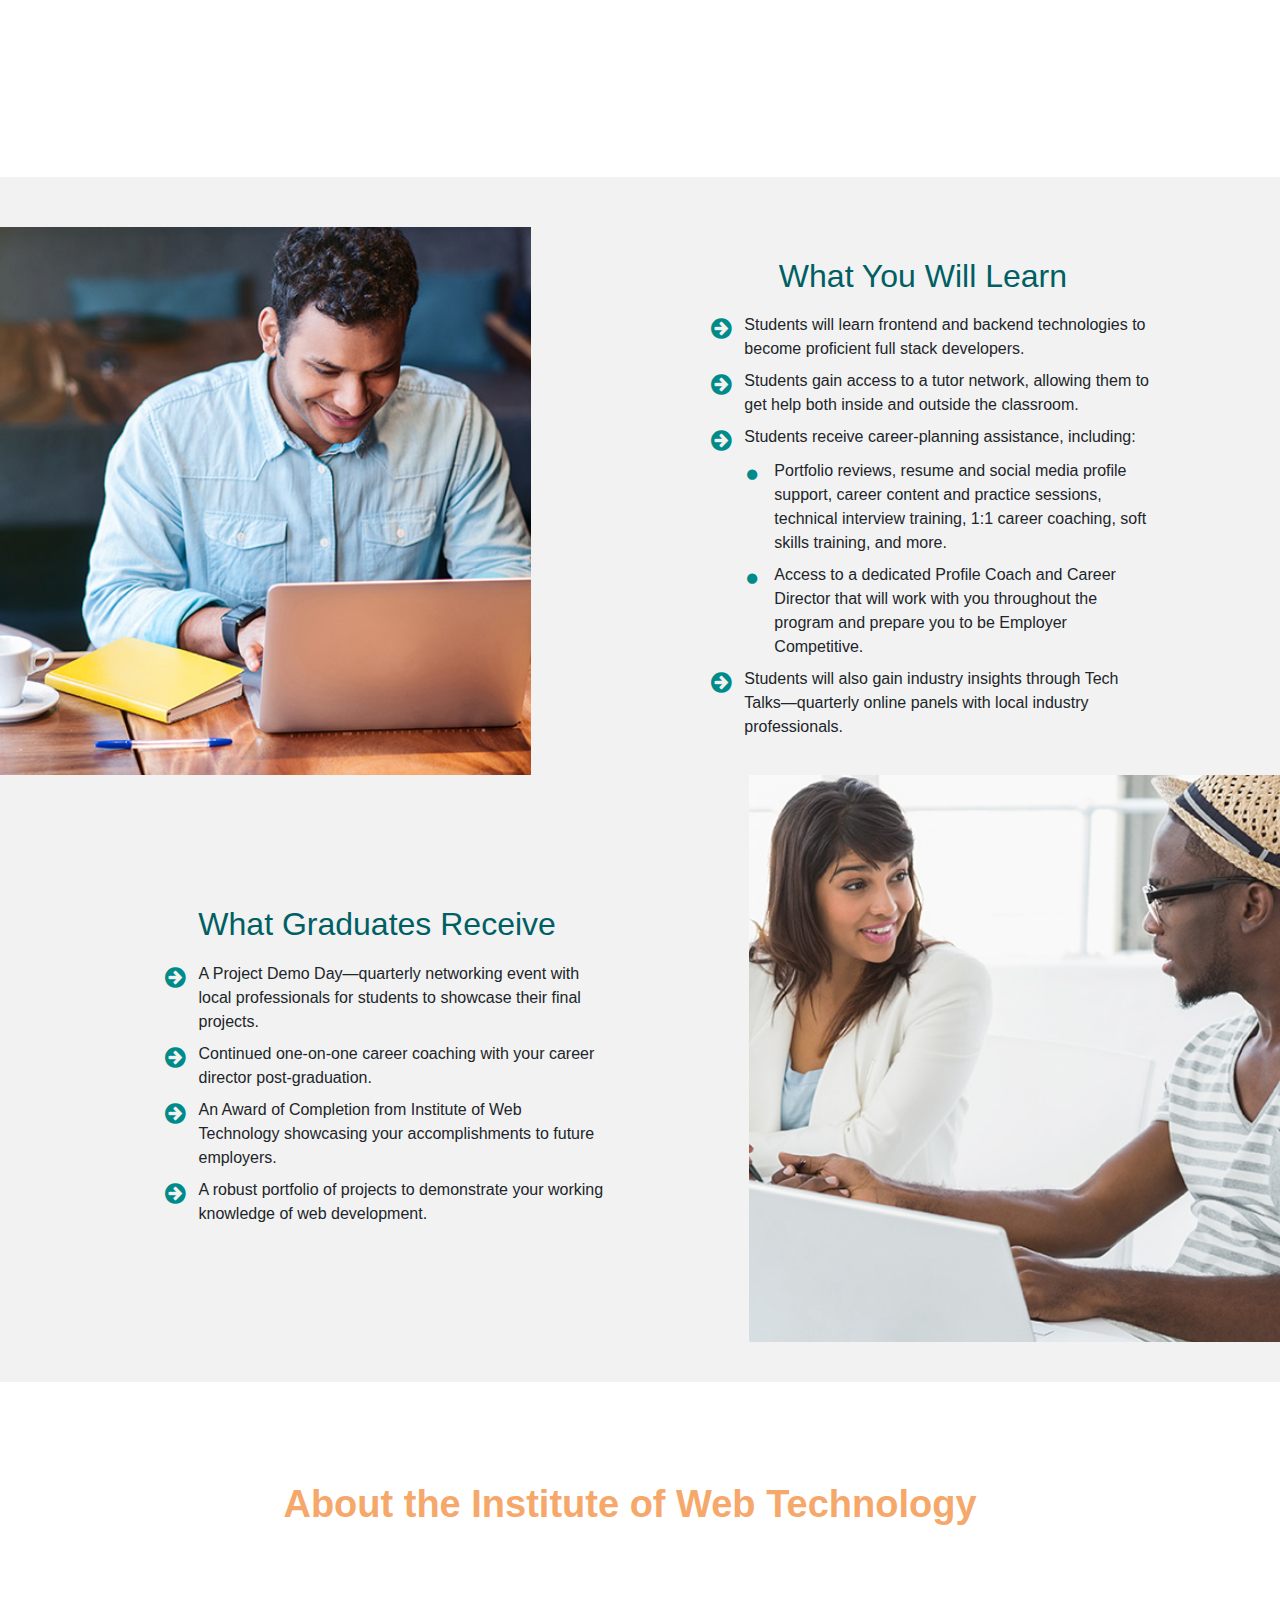
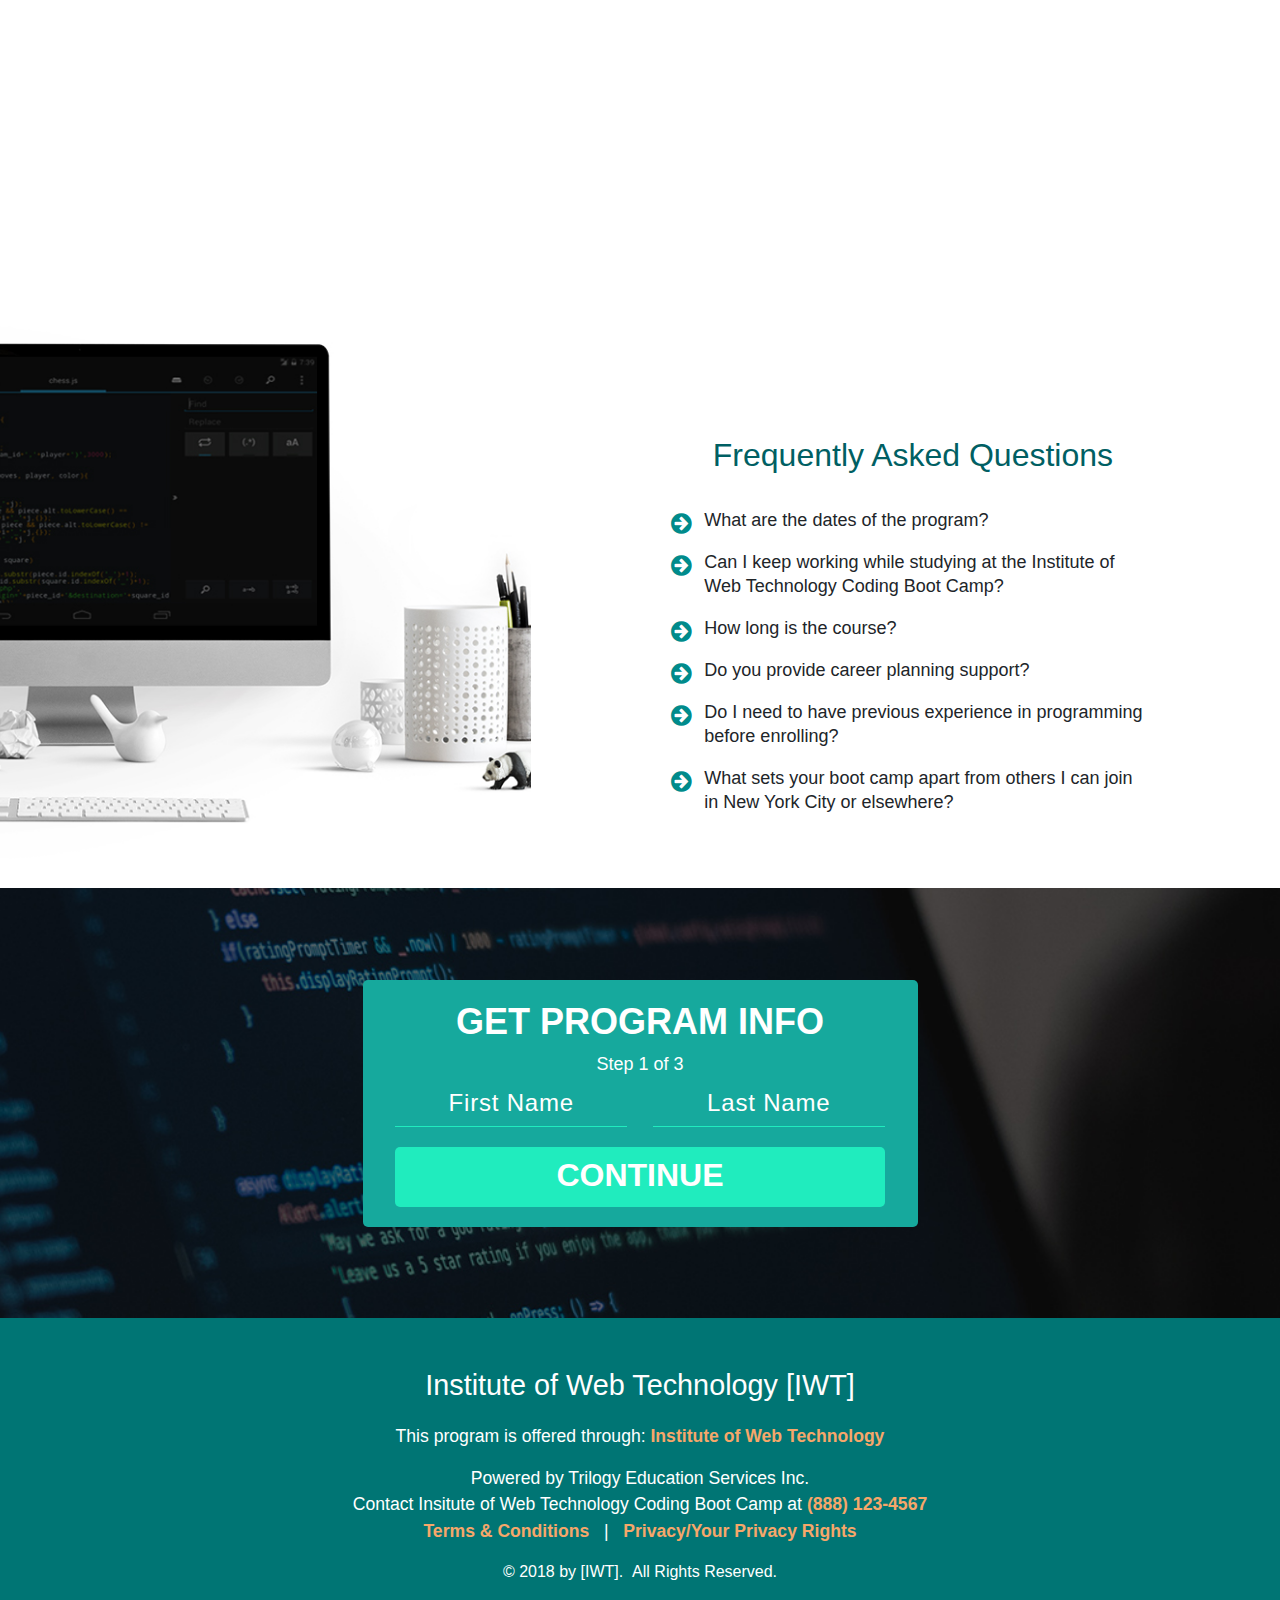
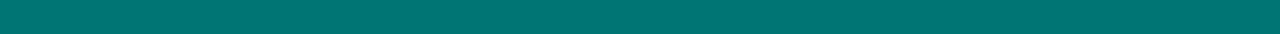
==== commit 32c1db81: "added checkbox for terms of use, etc" ====
--- a/index.html
+++ b/index.html
@@ -44,6 +44,117 @@
 	padding-bottom: 0;	/*#fff; */
 	
 }
+#privacy, #privacy-bot {
+	box-sizing: border-box;
+	display: none;
+}
+#privacy.show, #privacy-bot.show {
+	display: flex;
+	align-items: baseline;
+}
+#privacy p, #privacy-bot p {
+	font-size: .8rem;
+	font-family: Verdana, sans-serif;
+	color: #fff;
+	text-align: left;
+	margin: 15px 0 0 0;
+	line-height: 1.2;
+}
+#privacy-bot p {
+	margin: -15px 0 0 0;
+}
+#privacy a, #privacy-bot a {
+	color: #f6a76a;
+	text-decoration: none;
+	font-weight: bold;
+	transition: .25s ease-out; /* make hover nice and smooth */
+}
+#privacy a:hover, #privacy-bot a:hover {
+	text-decoration: underline;
+}
+#checkholder, #checkholder-bot {
+	display: block;
+	position: relative;
+	padding-left: 35px;
+	margin-bottom: 12px;
+	cursor: pointer;
+	font-size: 22px;
+	-webkit-user-select: none;
+	-moz-user-select: none;
+	-ms-user-select: none;
+	user-select: none;
+}
+
+/* Hide the browser's default checkbox */
+#checkholder input, #checkholder-bot input {
+    position: absolute;
+    opacity: 0;
+    cursor: pointer;
+}
+
+/* Create a custom checkbox */
+
+.checkmark, #checkholder-bot .checkmark {
+    position: absolute;
+    top: 15px;
+    left: 0;
+    height: 25px;
+    width: 25px;
+    background-color: #f6a76a; /*#20ecbe;*/
+}
+#checkholder-bot .checkmark {
+	top: 20px;
+}
+
+/* On mouse-over, add a different background color */
+
+#checkholder:hover input ~ .checkmark {
+    background-color: #20ecbe;
+}
+#checkholder-bot:hover input ~ .checkmark {
+    background-color: #20ecbe;
+}
+
+/* Create the checkmark/indicator (hidden when not checked) */
+.checkmark:after, #checkholder-bot .checkmark:after {
+    content: "";
+    position: absolute;
+    display: none;
+}
+
+/* Show the checkmark when checked */
+#checkholder input:checked ~ .checkmark:after {
+    display: block;
+}
+#checkholder-bot input:checked ~ .checkmark:after {
+    display: block;
+}
+
+/* Style the checkmark/indicator */
+#checkholder .checkmark:after {
+    left: 9px;
+    top: 5px;
+    width: 5px;  
+    height: 10px;
+    border: solid white;
+   box-sizing: content-box;
+   border-width: 0 3px 3px 0; 
+   	-webkit-transform: rotate(45deg);
+    -ms-transform: rotate(45deg);
+    transform: rotate(45deg);
+}
+#checkholder-bot .checkmark:after {
+    left: 9px;
+    top: 5px;
+    width: 5px;  
+    height: 10px;
+    border: solid white;
+    box-sizing: content-box;
+    border-width: 0 3px 3px 0; 
+   	-webkit-transform: rotate(45deg);
+    -ms-transform: rotate(45deg);
+    transform: rotate(45deg);
+}
 @media (max-width: 992px) {
 	#img-svg-1, #img-svg-2 {
 		max-width: 100%;
@@ -105,7 +216,8 @@
 			</div> <!-- end of video container -->
 			
 			<div id="program" class="container">
-				<div class="row justify-content-center align-items-center" >   				
+				<div class="row justify-content-center align-items-center" >
+				 				
 					<div class="col-lg-6 order-lg-2 info-text text-right">
 						<h3 >Institute of Web Technology Boot Camp</h3>
 						<h1 class="big">Become A<br>Web Developer<br>
@@ -124,14 +236,18 @@
 							<div id="email">
 								<input type="text" name="email" placeholder="Email Address" class="textfield" autocomplete="off">
 							</div>
-						<!--	<div id="phone">
-								<input type="text" name="phone" placeholder="example: 212-123-1234" class="textfield" autocomplete="off">
-							</div> -->
-							<!--<div id="phoneNumber">-->
+						
 							<div id="phone">
 								&#40;<input class="three" type="text" maxlength="3" name="phoneOne" autocomplete="off" oninput="autotab(this, document.topForm.phoneTwo)">&#41;&nbsp;
 								<input class="three" type="text" maxlength="3" oninput="autotab(this, document.topForm.phoneThree)" name="phoneTwo" autocomplete="off">&nbsp;&#8208;&nbsp;
 								<input class="four" type="text" maxlength="4" name="phoneThree" autocomplete="off">
+							</div>
+							<div id="privacy">							
+								<label id="checkholder">&nbsp;
+									<input type="checkbox" name="privacy">
+									<span class="checkmark"></span>
+							    </label>
+								<p>By checking this box, I consent to be contacted by the Institute of Web Technology, including by email or autodialed calls and text messages to any telephone number I provide, about my interest in furthering my career training. I understand my consent is not required to purchase or enroll. I also agree to the <a href="" target="_blank">Terms of Use</a> and <a href="" target="_blank">Privacy Policy</a>.</p>
 							</div>
 							<span id="error"></span>
 							<input id="submit-top" type="submit" name="submit" value="Continue">
@@ -324,13 +440,18 @@
 						<div id="email-bot">
 							<input type="text" name="email" placeholder="Email Address" class="textfield" autocomplete="off">
 						</div>	
-					<!--	<div id="phone-bot">
-							<input type="text" name="phone" placeholder="example: 212-123-1234" class="textfield" autocomplete="off">
-						</div>-->
+					
 						<div id="phone-bot">
 								&#40;<input class="three" type="text" maxlength="3" name="phoneOne" autocomplete="off" oninput="autotab(this, document.botForm.phoneTwo)">&#41;&nbsp;
 								<input class="three" type="text" maxlength="3" oninput="autotab(this, document.botForm.phoneThree)" name="phoneTwo" autocomplete="off">&nbsp;&#8208;&nbsp;
 								<input class="four" type="text" maxlength="4" name="phoneThree" autocomplete="off">
+							</div>
+							<div id="privacy-bot">							
+								<label id="checkholder-bot">&nbsp;
+									<input type="checkbox" name="privacy">
+									<span class="checkmark"></span>
+									<p>By checking this box, I consent to be contacted by the Institute of Web Technology, including by email or autodialed calls and text messages to any telephone number I provide, about my interest in furthering my career training. I understand my consent is not required to purchase or enroll. I also agree to the <a href="" target="_blank">Terms of Use</a> and <a href="" target="_blank">Privacy Policy</a>.</p>
+							    </label>
 							</div>
 						<span id="error-bot"></span>					
 						<input id="submit-bot" type="submit" name="submit" value="Continue">
--- a/main.css
+++ b/main.css
@@ -96,7 +96,8 @@
 
 #banner {
 	position: relative;
-	height: 484px;	
+	/*height: 484px;	*/
+	min-height: 484px;
 	color: #fff;
 }
 
@@ -155,7 +156,7 @@
 }
 .info p {
 	font-size: 18px;
-	font-weight: bold;
+	font-weight: normal;
 }
 #program .info-text h3 {
 	font-size: 24px;
@@ -493,7 +494,8 @@
 }
 @media (max-width: 992px) { /* go to the overlay navbar */
 	#banner {
-		height: 670px !important;
+		/*height: 670px !important;*/
+		min-height: 750px;
 	}
 	#graduates-info {
 		padding: 0 0 35px 0;
@@ -515,10 +517,7 @@
 	.info-text {
 		text-align: center !important;
 	}
-	#banner {
-		height: 621px;
-	}
-	
+		
 	#program {
 		top: 8%;
 		left: 50%;
@@ -635,7 +634,7 @@
 	}
 	
 	#footer-form {
-		height: 380px;
+		height: 500px;
 	}
 	
 	#topbar > a {
@@ -706,7 +705,7 @@
 		height: 670px; /*this is temporary until I scale down fonts etc. */
 	}
 	.info {
-		padding: 5px;
+		padding: 5px 5px 20px 5px;
 		width: 96%;
 	}
 	#names, #names-bot {
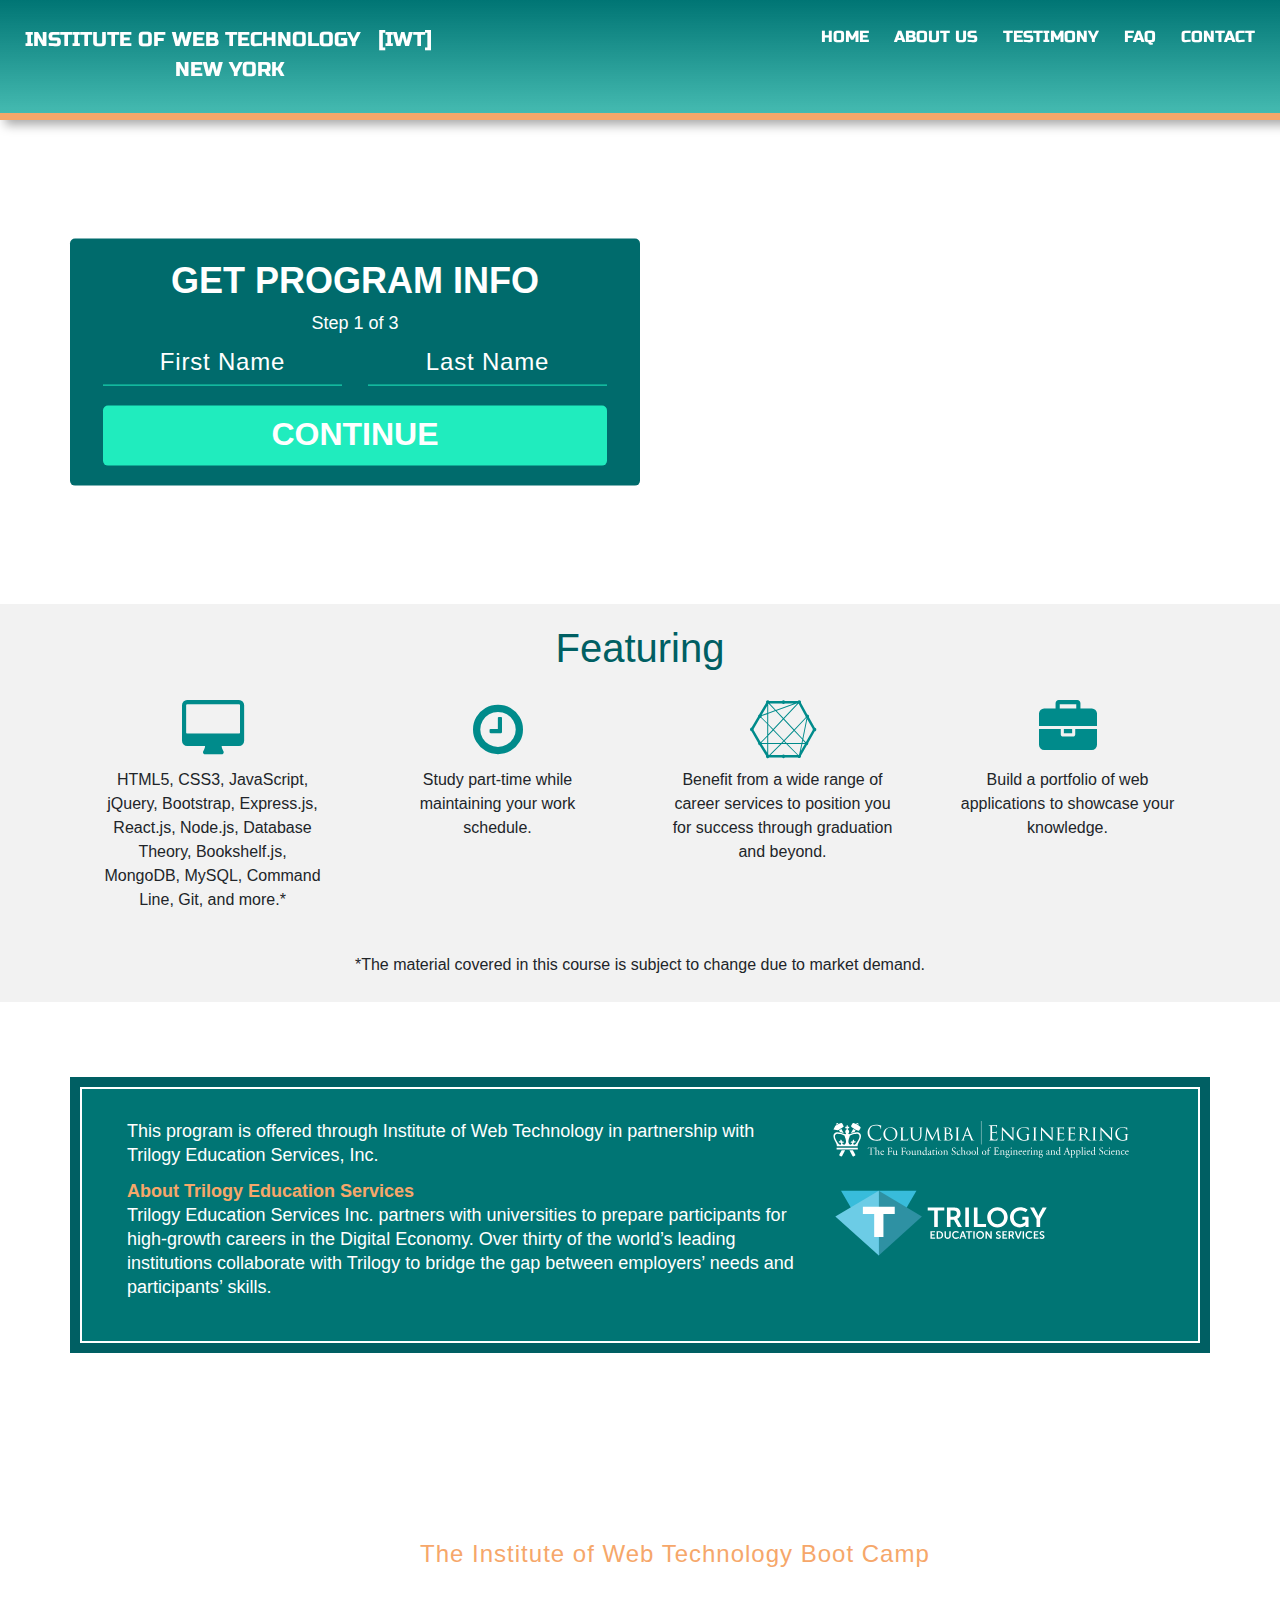
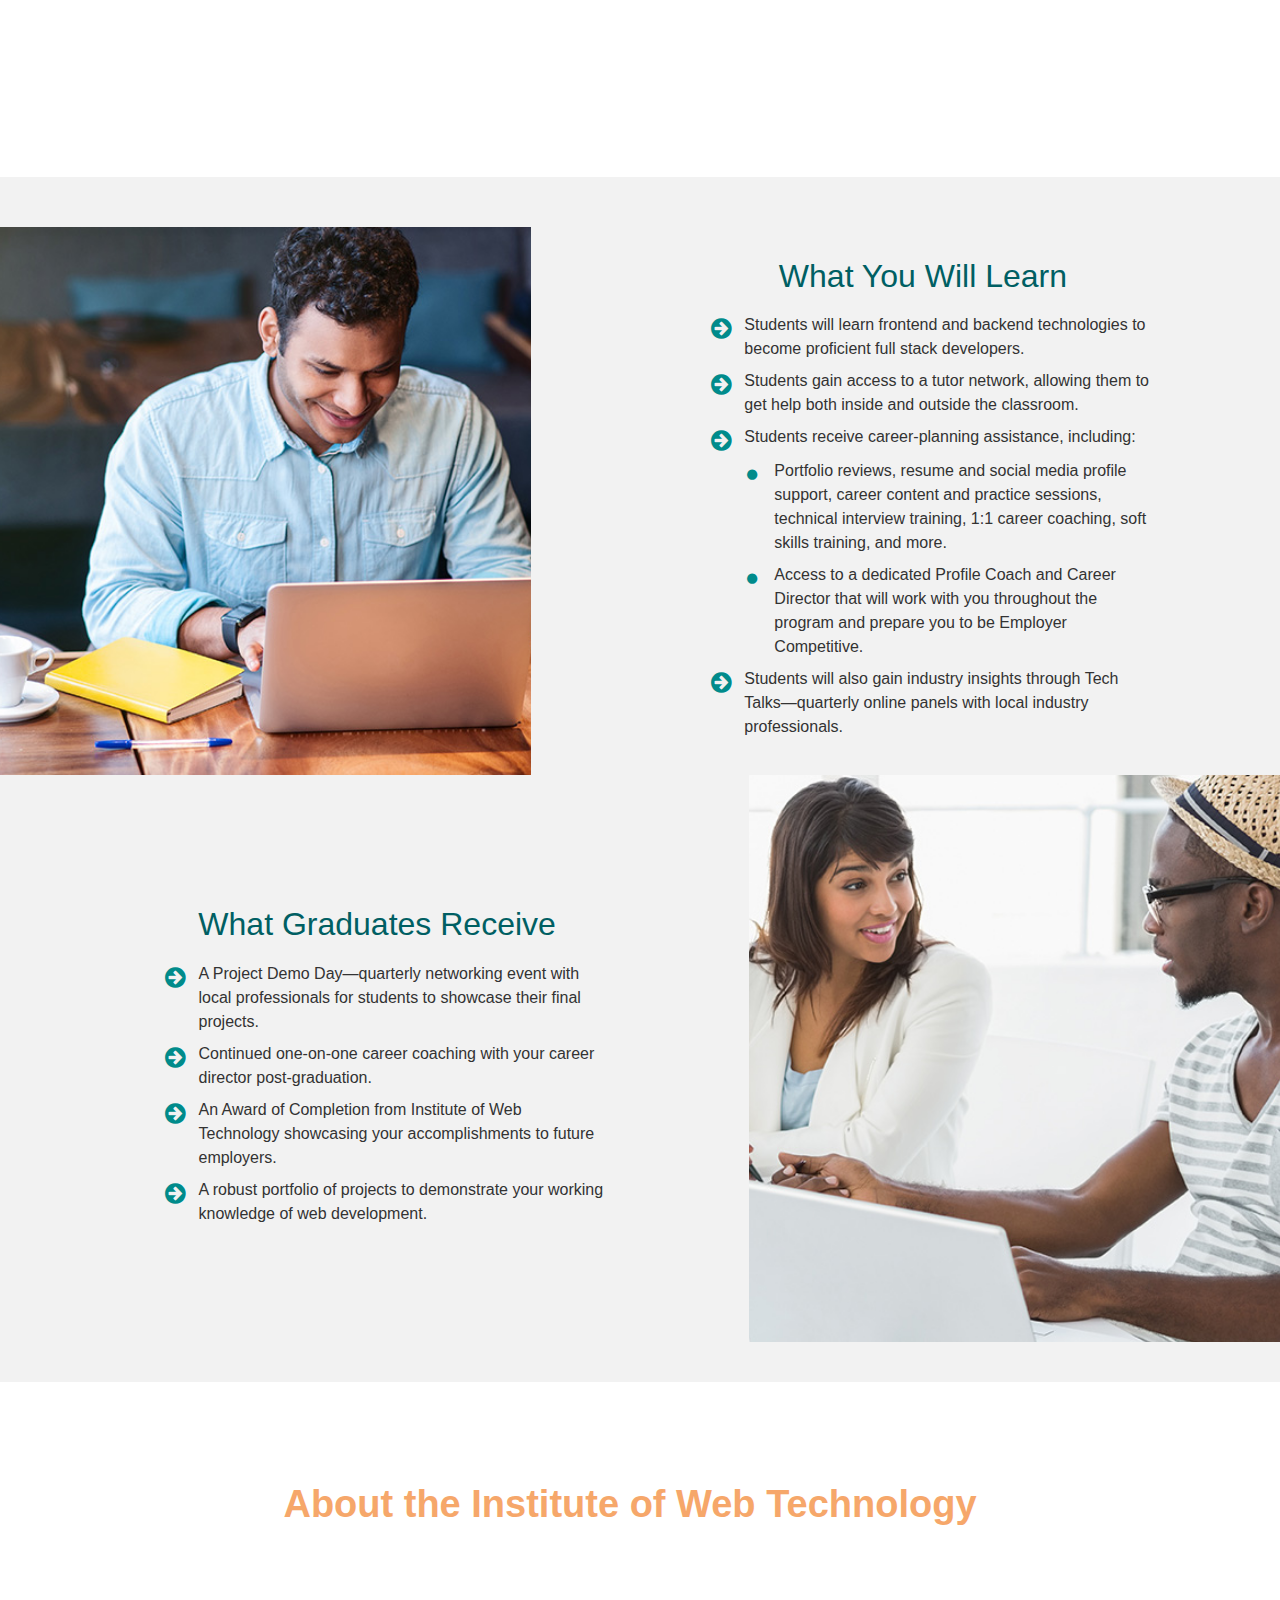
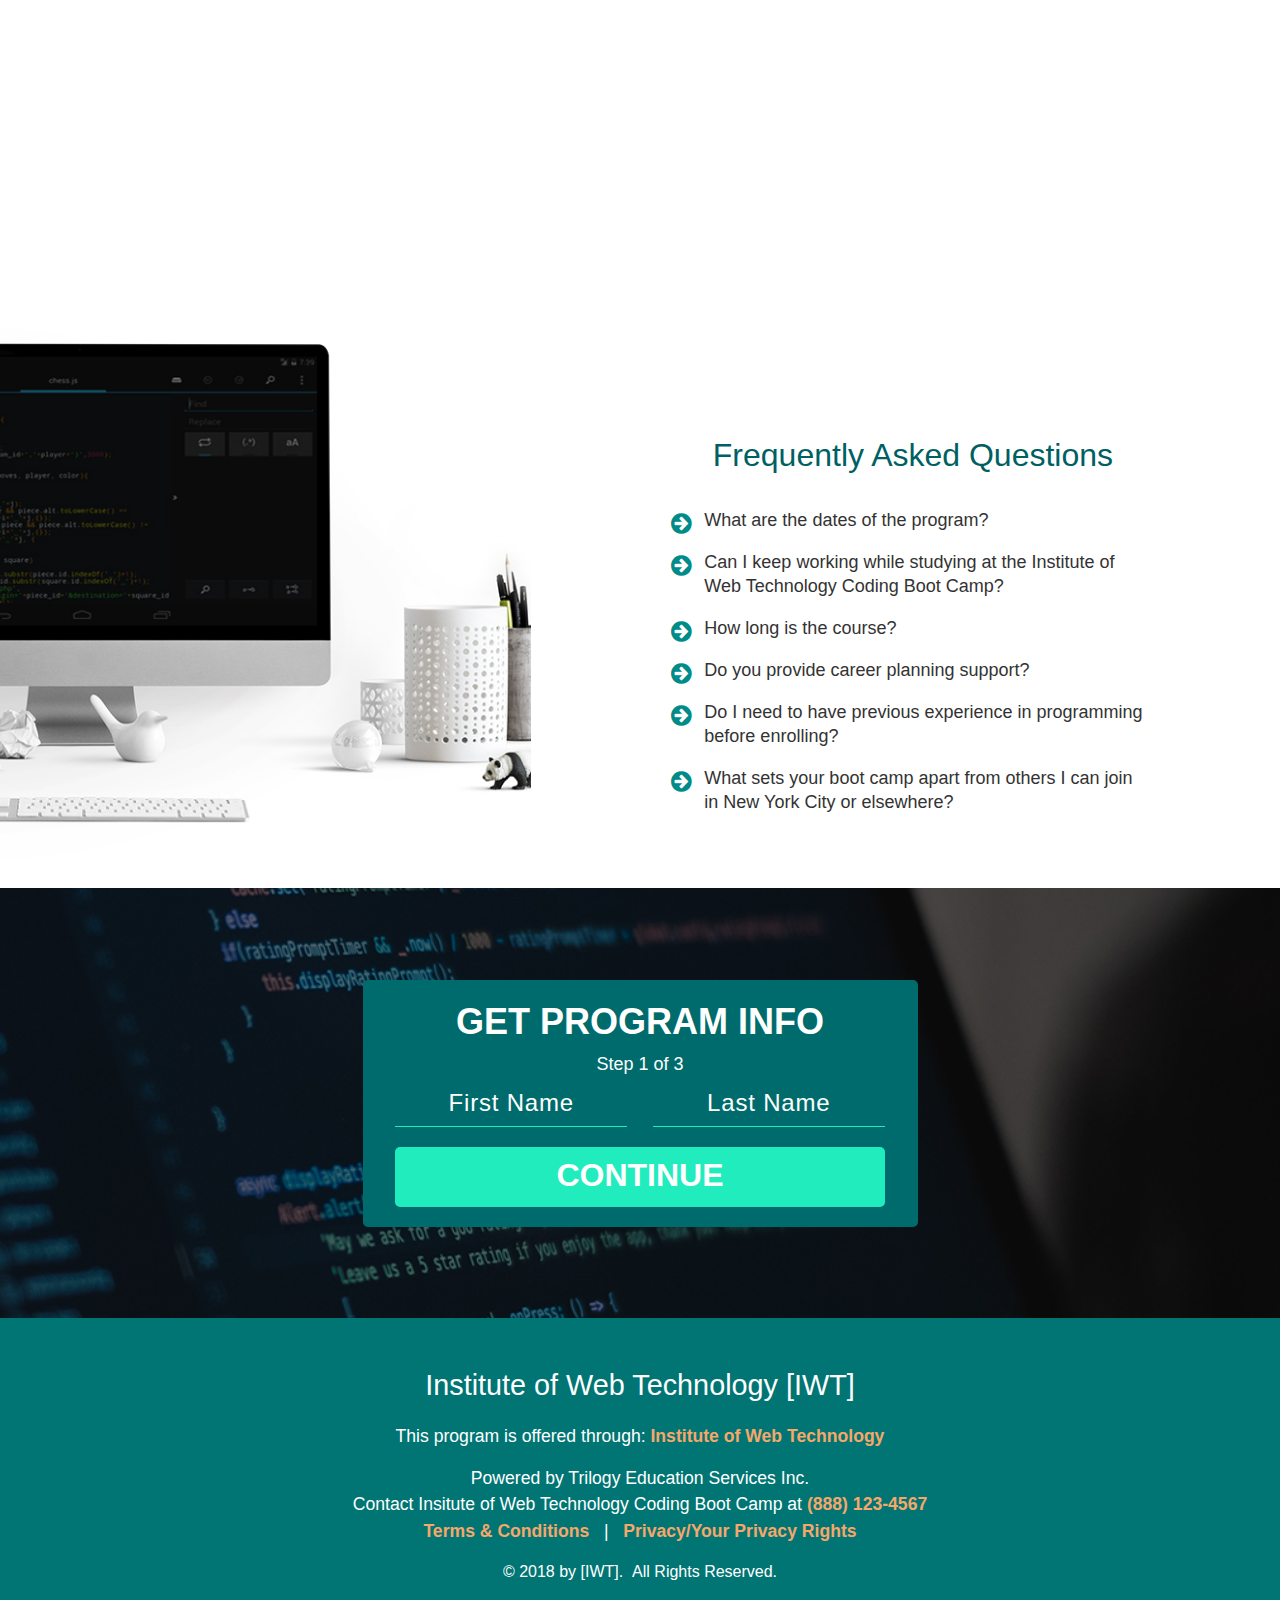
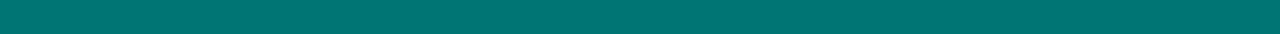
==== commit 7c8a0310: "modified unnecessary duplication of code, some color changes" ====
--- a/index.html
+++ b/index.html
@@ -28,13 +28,13 @@
 .four {
 	width: 60px;
 }
-#phone, #phone-bot {
+.phone {
 	font-size: 21px;
 	display: flex;
 	justify-content: center;
 	align-items: baseline;
 }
-#phone input, #phone-bot input {
+.phone input {
 	font-size: 21px;
 	border: none;
 	outline: none;
@@ -44,15 +44,13 @@
 	padding-bottom: 0;	/*#fff; */
 	
 }
-#privacy, #privacy-bot {
+.privacy {
 	box-sizing: border-box;
 	display: none;
-}
-#privacy.show, #privacy-bot.show {
-	display: flex;
 	align-items: baseline;
 }
-#privacy p, #privacy-bot p {
+
+.privacy p {
 	font-size: .8rem;
 	font-family: Verdana, sans-serif;
 	color: #fff;
@@ -60,19 +58,19 @@
 	margin: 15px 0 0 0;
 	line-height: 1.2;
 }
-#privacy-bot p {
+#privacyBot p {
 	margin: -15px 0 0 0;
 }
-#privacy a, #privacy-bot a {
+.privacy a {
 	color: #f6a76a;
 	text-decoration: none;
 	font-weight: bold;
 	transition: .25s ease-out; /* make hover nice and smooth */
 }
-#privacy a:hover, #privacy-bot a:hover {
+.privacy a:hover{
 	text-decoration: underline;
 }
-#checkholder, #checkholder-bot {
+.checkholder {
 	display: block;
 	position: relative;
 	padding-left: 35px;
@@ -86,7 +84,8 @@
 }
 
 /* Hide the browser's default checkbox */
-#checkholder input, #checkholder-bot input {
+
+.checkholder input {
     position: absolute;
     opacity: 0;
     cursor: pointer;
@@ -94,7 +93,7 @@
 
 /* Create a custom checkbox */
 
-.checkmark, #checkholder-bot .checkmark {
+.checkmark {
     position: absolute;
     top: 15px;
     left: 0;
@@ -102,48 +101,31 @@
     width: 25px;
     background-color: #f6a76a; /*#20ecbe;*/
 }
-#checkholder-bot .checkmark {
+#privacyBot .checkmark {
 	top: 20px;
 }
-
 /* On mouse-over, add a different background color */
 
-#checkholder:hover input ~ .checkmark {
+.checkholder:hover input ~ .checkmark {
     background-color: #20ecbe;
 }
-#checkholder-bot:hover input ~ .checkmark {
-    background-color: #20ecbe;
-}
 
 /* Create the checkmark/indicator (hidden when not checked) */
-.checkmark:after, #checkholder-bot .checkmark:after {
+
+.checkmark:after {
     content: "";
     position: absolute;
     display: none;
 }
 
 /* Show the checkmark when checked */
-#checkholder input:checked ~ .checkmark:after {
+
+.checkholder input:checked ~ .checkmark:after {
     display: block;
 }
-#checkholder-bot input:checked ~ .checkmark:after {
-    display: block;
-}
 
 /* Style the checkmark/indicator */
-#checkholder .checkmark:after {
-    left: 9px;
-    top: 5px;
-    width: 5px;  
-    height: 10px;
-    border: solid white;
-   box-sizing: content-box;
-   border-width: 0 3px 3px 0; 
-   	-webkit-transform: rotate(45deg);
-    -ms-transform: rotate(45deg);
-    transform: rotate(45deg);
-}
-#checkholder-bot .checkmark:after {
+.checkholder .checkmark:after {
     left: 9px;
     top: 5px;
     width: 5px;  
@@ -155,6 +137,7 @@
     -ms-transform: rotate(45deg);
     transform: rotate(45deg);
 }
+
 @media (max-width: 992px) {
 	#img-svg-1, #img-svg-2 {
 		max-width: 100%;
@@ -171,7 +154,7 @@
  <body>
 	<div class="container-fluid"> 
 	   <div id="topbar" >
-		  <a href="#">Institute of Web Technology &nbsp; [IWT]<br><span>New York	</span>
+		  <a href="#">Institute of Web Technology &nbsp; <span>[IWT]</span><br><span id="loc">New York</span>
 		  </a>                
 			
 			<ul id="outer-ul">
@@ -211,15 +194,16 @@
 	   <div id="banner">
 			
 			<div id="video-container">
-				<video width="300" height="150" autoplay="autoplay" loop="loop" margin:0 muted="" poster="/wp-content/themes/Columbia/media/img/hero_poster.jpg"><source src="https://bootcamp.cvn.columbia.edu/wp-content/uploads/sites/59/2018/03/hero_coding_columbia_video.mp4" type="video/mp4">
+				<video width="300" height="150" autoplay="autoplay" loop="loop" margin:0 muted="" poster="/wp-content/themes/Columbia/media/img/hero_poster.jpg">
+					<source src="https://bootcamp.cvn.columbia.edu/wp-content/uploads/sites/59/2018/03/hero_coding_columbia_video.mp4" type="video/mp4">
 				</video> 
 			</div> <!-- end of video container -->
 			
 			<div id="program" class="container">
 				<div class="row justify-content-center align-items-center" >
 				 				
-					<div class="col-lg-6 order-lg-2 info-text text-right">
-						<h3 >Institute of Web Technology Boot Camp</h3>
+					<div class="col-lg-6 order-lg-2 info-text">
+						<h3>Institute of Web Technology Boot Camp</h3>
 						<h1 class="big">Become A<br>Web Developer<br>
 						In 24 Weeks</h1>
 						<p>Class starts January 7, 2019 at [IWT]</p>
@@ -227,30 +211,30 @@
 					
 					<div class="col-lg-6 info order-lg-1 text-center">
 						<h1>Get Program Info</h1>
-						<p>Step <span id="page">1</span> of 3</p>
-						<form name="topForm" method="get" action="contact.html" onsubmit="return validate(this)">
-							<div id="names">
-								<input type="text" name="firstName" placeholder="First Name" class="textfield" autocomplete="off">
+						<p>Step <span class="page">1</span> of 3</p>
+						<form name="topForm" method="get" action="contact.html" onsubmit="return validate(this,0,1)">
+							<div class="names">
+								<input id="firstname" type="text" name="firstName" placeholder="First Name" class="textfield" autocomplete="off">
 								<input type="text" name="lastName" class="textfield" placeholder="Last Name" autocomplete="off">	
 							</div>
-							<div id="email">
+							<div class="email">
 								<input type="text" name="email" placeholder="Email Address" class="textfield" autocomplete="off">
 							</div>
 						
-							<div id="phone">
+							<div class="phone">
 								&#40;<input class="three" type="text" maxlength="3" name="phoneOne" autocomplete="off" oninput="autotab(this, document.topForm.phoneTwo)">&#41;&nbsp;
 								<input class="three" type="text" maxlength="3" oninput="autotab(this, document.topForm.phoneThree)" name="phoneTwo" autocomplete="off">&nbsp;&#8208;&nbsp;
 								<input class="four" type="text" maxlength="4" name="phoneThree" autocomplete="off">
 							</div>
-							<div id="privacy">							
-								<label id="checkholder">&nbsp;
+							<div class="privacy">							
+								<label class="checkholder">&nbsp;
 									<input type="checkbox" name="privacy">
 									<span class="checkmark"></span>
 							    </label>
 								<p>By checking this box, I consent to be contacted by the Institute of Web Technology, including by email or autodialed calls and text messages to any telephone number I provide, about my interest in furthering my career training. I understand my consent is not required to purchase or enroll. I also agree to the <a href="" target="_blank">Terms of Use</a> and <a href="" target="_blank">Privacy Policy</a>.</p>
 							</div>
-							<span id="error"></span>
-							<input id="submit-top" type="submit" name="submit" value="Continue">
+							<span class="error"></span>
+							<input class="subm" type="submit" name="submit" value="Continue">
 						</form>
 					</div> <!-- 2nd column -->
 				</div> <!-- end of row-->
@@ -430,31 +414,31 @@
 			<div class="container">
 				<div class="info text-center">								
 					<h1 class="text-center">Get Program Info</h1>
-					<p>Step <span id="page-bot">1</span> of 3</p>
-					<form name="botForm" method="get" action="contact.html" onsubmit="return validate_two(this)">
+					<p>Step <span class="page">1</span> of 3</p>
+					<form name="botForm" method="get" action="contact.html" onsubmit="return validate(this,1,0)">
 						
-						<div id="names-bot">
+						<div class="names">
 							<input type="text" name="firstName" placeholder="First Name" class="textfield" autocomplete="off">
 							<input type="text" name="lastName" placeholder="Last Name" class="textfield" autocomplete="off">	
 						</div>	
-						<div id="email-bot">
+						<div class="email">
 							<input type="text" name="email" placeholder="Email Address" class="textfield" autocomplete="off">
 						</div>	
 					
-						<div id="phone-bot">
+						<div class="phone">
 								&#40;<input class="three" type="text" maxlength="3" name="phoneOne" autocomplete="off" oninput="autotab(this, document.botForm.phoneTwo)">&#41;&nbsp;
 								<input class="three" type="text" maxlength="3" oninput="autotab(this, document.botForm.phoneThree)" name="phoneTwo" autocomplete="off">&nbsp;&#8208;&nbsp;
 								<input class="four" type="text" maxlength="4" name="phoneThree" autocomplete="off">
-							</div>
-							<div id="privacy-bot">							
-								<label id="checkholder-bot">&nbsp;
-									<input type="checkbox" name="privacy">
-									<span class="checkmark"></span>
-									<p>By checking this box, I consent to be contacted by the Institute of Web Technology, including by email or autodialed calls and text messages to any telephone number I provide, about my interest in furthering my career training. I understand my consent is not required to purchase or enroll. I also agree to the <a href="" target="_blank">Terms of Use</a> and <a href="" target="_blank">Privacy Policy</a>.</p>
-							    </label>
-							</div>
-						<span id="error-bot"></span>					
-						<input id="submit-bot" type="submit" name="submit" value="Continue">
+						</div>
+						<div id="privacyBot" class="privacy">							
+							<label class="checkholder">&nbsp;
+								<input type="checkbox" name="privacy">
+								<span class="checkmark"></span>
+								<p>By checking this box, I consent to be contacted by the Institute of Web Technology, including by email or autodialed calls and text messages to any telephone number I provide, about my interest in furthering my career training. I understand my consent is not required to purchase or enroll. I also agree to the <a href="" target="_blank">Terms of Use</a> and <a href="" target="_blank">Privacy Policy</a>.</p>
+							</label>
+						</div>
+						<span class="error"></span>					
+						<input class="subm" type="submit" name="submit" value="Continue">
 					</form>
 				</div>	
 			</div> 
--- a/main.css
+++ b/main.css
@@ -34,10 +34,8 @@
 	text-decoration: none; /* if I don't do this, Bootstrap is sticking an 
 						    underline on hover - annoying! */
 }
-#topbar #mini {
-	display: none;
-}
-#topbar span:first-of-type {
+/*#topbar span:first-of-type {*/
+#topbar #loc {
 	margin-left: 150px;
 }
 
@@ -96,7 +94,6 @@
 
 #banner {
 	position: relative;
-	/*height: 484px;	*/
 	min-height: 484px;
 	color: #fff;
 }
@@ -132,7 +129,10 @@
 /*	width: 100%;
 	height: auto; */
 }
-#program p {
+/*#program p {
+	font-size: 1.25rem;
+}*/
+.info-text p, .info p {
 	font-size: 1.25rem;
 }
 #program {
@@ -144,8 +144,7 @@
 .info {
 	padding: 20px;
 	box-sizing: border-box;
-	/*max-width: 555px; */
-	background: #16a99d;
+	background: #006b6c; /*#16a99d; Ask Shoaib about color change */
 	border-radius: 5px;
 	color: #fff;
 }
@@ -157,6 +156,9 @@
 .info p {
 	font-size: 18px;
 	font-weight: normal;
+}
+#program .info-text {
+	text-align: right;
 }
 #program .info-text h3 {
 	font-size: 24px;
@@ -190,7 +192,7 @@
 	background-color: #01c6ae;
 }
 
-#names, #names-bot {
+.names {
 	width: 100%;
 	display: flex;
 	justify-content: space-around;
@@ -207,21 +209,21 @@
 	border-bottom: 1px solid #20ecbe;
 	text-align: center;
 }
-#phone input, #phone-bot input {
+.phone input {
 	padding-bottom: 0;
 	font-size: 21px;
 }
 form {
 	position: relative;
 }
-#email, #email-bot, #phone, #phone-bot {
+.email, .phone {
 	width: 100%;
 	position: absolute;
 	top: 0;
 	left: 0;
 	visibility: hidden;
 }
-#email input, #email-bot input { /* deleted phone, phone-bot for now while testing 3-part phone input */ 
+.email input { /* deleted phone, phone-bot for now while testing 3-part phone input */ 
 	width: 90%;
 }
 ::-webkit-input-placeholder { /*for (Chrome/Safari/Opera) input::placeholder*/
@@ -231,7 +233,7 @@
 	letter-spacing: .8px;
 /*	text-align: center; */
 }
-#error, #error-bot {
+.error {
 	position: absolute;
 	top: -100px;
 	left: 0;
@@ -278,9 +280,6 @@
 	color: #f6a76a;
 	font-weight: bold;
 }
-/*#trilogy .col-md-4 img:first-of-type {
-	margin-bottom: 45px;
-}*/
 #stats {
 	margin-top: 0;
 	background-image: url(images/web.jpg); 
@@ -289,12 +288,11 @@
 	background-position: center;
 	background-attachment: fixed;
 	background-repeat: no-repeat;
-	min-height: 349px;
-	 /* Set a specific height */
-   /* min-height: 500px; */
+	/* Set a specific height */
+	min-height: 349px;   
    	display: flex;
 	justify-content: center;
-	align-items: center;	 
+	align-items: center;
 }
 
 #stats span {
@@ -333,7 +331,7 @@
 	font-size: 32px;
 }
 
- .col-lg-7 {
+.col-lg-7 {
 	display: flex;
 	align-items: center;
 	justify-content: center;
@@ -349,6 +347,7 @@
 #learning li, #graduates li, #faq li {
 	line-height: 1.5rem;
 	font-size: 16px;
+	color: #333;
 	margin-bottom: .5rem;
 	position: relative;
 	padding-left: 30px;
@@ -368,16 +367,15 @@
 }
 #faq .col-lg-5 {
 	background-position: left;
-	height: 600px;
+	/*height: 600px;*/
+	min-height: 600px;
 }
 #learn-info, #graduates-info, #faq-info {
 	max-width: 65%;
 	margin: 0 auto;
 	padding: 20px 0;
 }
-/*#faq-info {
-	margin: 0;
-}*/
+
 #graduates-info {
 	padding: 120px 0 140px 0;
 	box-sizing: border-box;
@@ -412,9 +410,9 @@
 	background-position: center;
 	background-attachment: fixed;
 	background-repeat: no-repeat;
+	/* Set a specific height for parallax */ 
 	min-height: 505px;
 	padding: 60px 0;
-	 /* Set a specific height */ 
 }
 
 #about p {
@@ -423,7 +421,6 @@
 	line-height: 1.8;
 	padding-bottom: 20px;
 	box-sizing: border-box; 
-	/*text-align: center;  */
 }
 #about h1 {
 	color: #f6a76a;
@@ -452,7 +449,7 @@
 	background-size: cover;
 	background-position: center;
 	background-repeat: no-repeat;
-	height: 430px; 
+	min-height: 430px; 
 	display: flex;
 	justify-content: center;
 	align-items: center;	
@@ -488,14 +485,21 @@
 }
 
 @media (min-width: 993px) {
+	
 	.my-card {
 		max-width: 250px;
 	}
 }
 @media (max-width: 992px) { /* go to the overlay navbar */
+
 	#banner {
-		/*height: 670px !important;*/
-		min-height: 750px;
+		min-height: 670px;
+	}
+	#program .info {
+		width: 100%;
+	}
+	#graduates .col-lg-5 {
+		margin-bottom: 10px;
 	}
 	#graduates-info {
 		padding: 0 0 35px 0;
@@ -507,15 +511,18 @@
 	#faq-info h3 {
 		padding: 30px 0 20px 0px;		
 	}
+	#faq-info ul li {
+		font-size: 1rem;
+	}
 	.info {
 		margin: 20px 0 25px 0;
 		width: 100%;
 	}
 	.info h1 {
-		font-size: 45px;
-	}
-	.info-text {
-		text-align: center !important;
+		font-size: 1.5rem;
+	}
+	#program .info-text {
+		text-align: center;
 	}
 		
 	#program {
@@ -599,30 +606,54 @@
 	  visibility: visible;
 	  transform: scaleX(1);
 	}
+	#trilogy .row p {
+		font-size: 16px;
+	}
 	#learning .col-lg-5, #graduates .col-lg-5, #faq .col-lg-5 {
-		height: 300px;
+		/*height: 300px;*/
+		min-height: 300px;
 	}
 	#learn-info, #graduates-info, #faq-info {
 		max-width: 95%;
 	}
 	#stats p {
-		font-size: 1.25rem !important;
+		font-size: 1.25rem;
 		letter-spacing: default;
 		padding: 0 0 0 10px;
 	}
-	#about {
+	#about {	
 		padding: 0 0 20px 20px;
 	}
+	
 	#about p {
-		font-size: 1.1rem !important;
+		font-size: 1.1rem;
 		letter-spacing: default;
 		box-sizing: border-box; 
+		margin: 0;
 	}
 	#about h1 {
-		font-size: 1.5rem !important;
-	}
-}
-@media (max-width: 580px) {
+		font-size: 1.5rem;
+	}
+}
+@media (max-width: 640px) {
+	
+	.info h1 {
+		font-size: 23px;
+	}
+	input[type="submit"] {
+		font-size: 23px;
+	}
+	#program .info-text h3 {
+		font-size: 16px;
+	}
+	#program .info-text p {
+		font-size: 16px;
+	}
+	.info-text .big {
+		font-size: 23px;
+	}
+/*}
+@media (max-width: 580px) { */
 	
 	#program {
 		top: 8%;
@@ -633,55 +664,36 @@
 		margin-top: 0;		
 	}
 	
-	#footer-form {
-		height: 500px;
-	}
-	
 	#topbar > a {
 		font-size: 1rem;
 	}
 	#banner {
-		max-height: 600px;
+		min-height: 575px;
 	}
 	#trilogy .row {
 		padding: 10px;
 	}
-	#trilogy p {
-		font-size: 16px;
-	}
+	
 	#trilogy .col-md-4 div {
 		display: flex;
 		justify-content: space-between;
 		align-items: center;
 	}
-/*	#trilogy .col-md-4 img:first-of-type {
-		margin-bottom: 0;
-	}*/
+
 	#trilogy .col-md-4 div {
 		width: 100%;
 	}
 	
 	.info {
-		width: 85%;
-	}
-	.info h1 {
-		font-size: 2rem;
-	}
-	.info-text h1 {
-		font-size: 1.5rem;
-	}
-	.info-text .big {
-		font-size: 1.5rem;
-	}
-	.info-text p {
-		font-weight: normal;
-	}
+		width: 95%;
+	}
+	
 	#trilogy .col-md-4 div {
 		width: 40%;
 	}
 	
 	#stats p {
-		font-size: 1.1rem !important;
+		font-size: 1.1rem;
 		letter-spacing: default;
 		padding: 0 0 0 10px;
 	}
@@ -701,30 +713,54 @@
 }
 @media (max-width: 460px) {
 	
-	#banner {
-		height: 670px; /*this is temporary until I scale down fonts etc. */
-	}
+	#burger {
+		width: 50px; 
+		height: 30px;
+		position: absolute;
+		/*top: 25px;*/
+		/*right: 25px; */
+		top: 35px;
+		right: 10px;
+	}
+	.fa.fa-navicon {
+		  /*font-size: 36px;*/
+	  font-size: 26px;
+	}
+	
 	.info {
 		padding: 5px 5px 20px 5px;
 		width: 96%;
 	}
-	#names, #names-bot {
+	.names {
 		width: 100%;
 		display: flex;
 		justify-content: default;
 	}
 	input {
-		width: 45%;
-	}
+		width: 48%;
+	}
+	input {
+		font-size: 18px;
+	}
+	input[type="submit"] {
+		font-size: 23px;
+	}	
+	::-webkit-input-placeholder { /*for (Chrome/Safari/Opera) input::placeholder*/
+    	font-size: 18px;
+    }
 	#topbar > a {
-		font-size: .75rem !important;
+		/*font-size: .75rem !important;*/
 		align-self: center;
 	}
-	#topbar span:first-of-type {
+	#topbar span:nth-child(1) {
+		display: none;
+	}
+	#topbar #loc {
 		margin-left: 100px;
 	}
+	
 	#about p {
-		font-size: .9rem !important;
+		font-size: .9rem;
 	}
 	#graduates-info {
 		padding: 30px 0 20px 0;
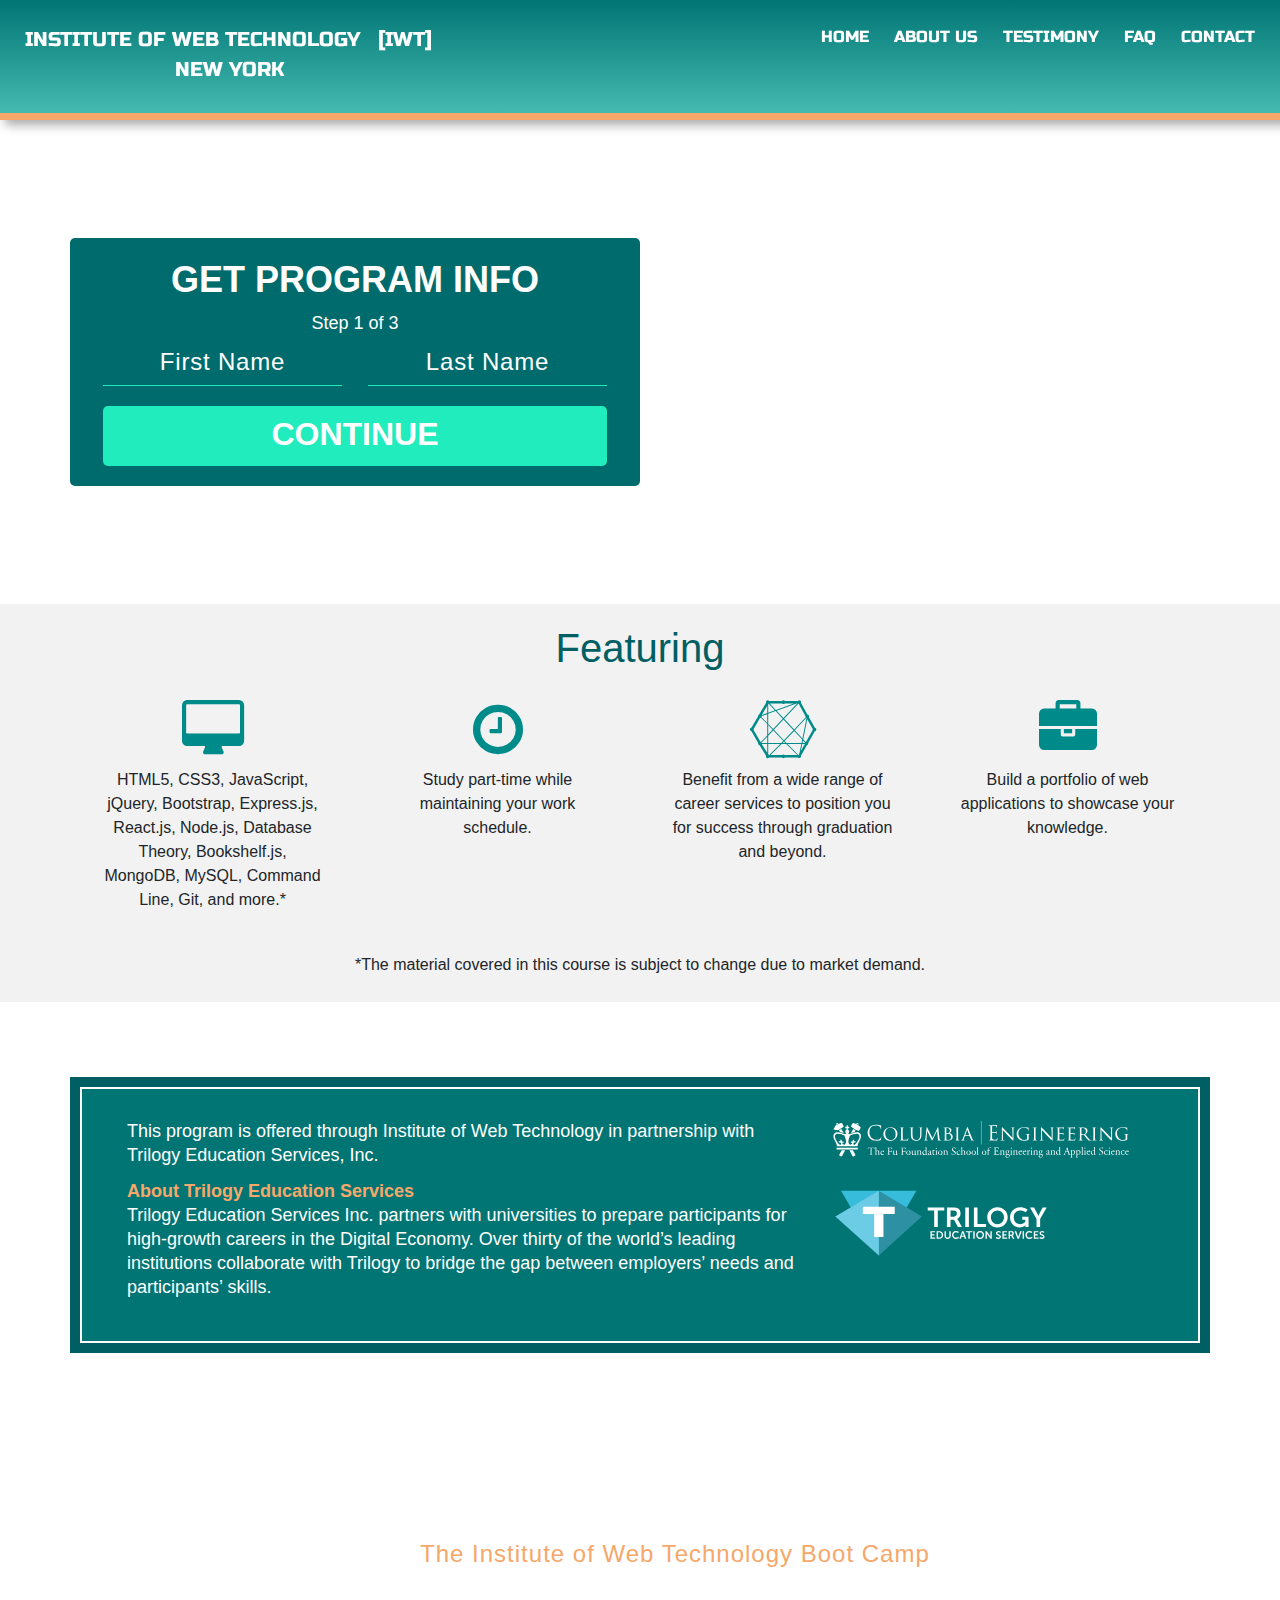
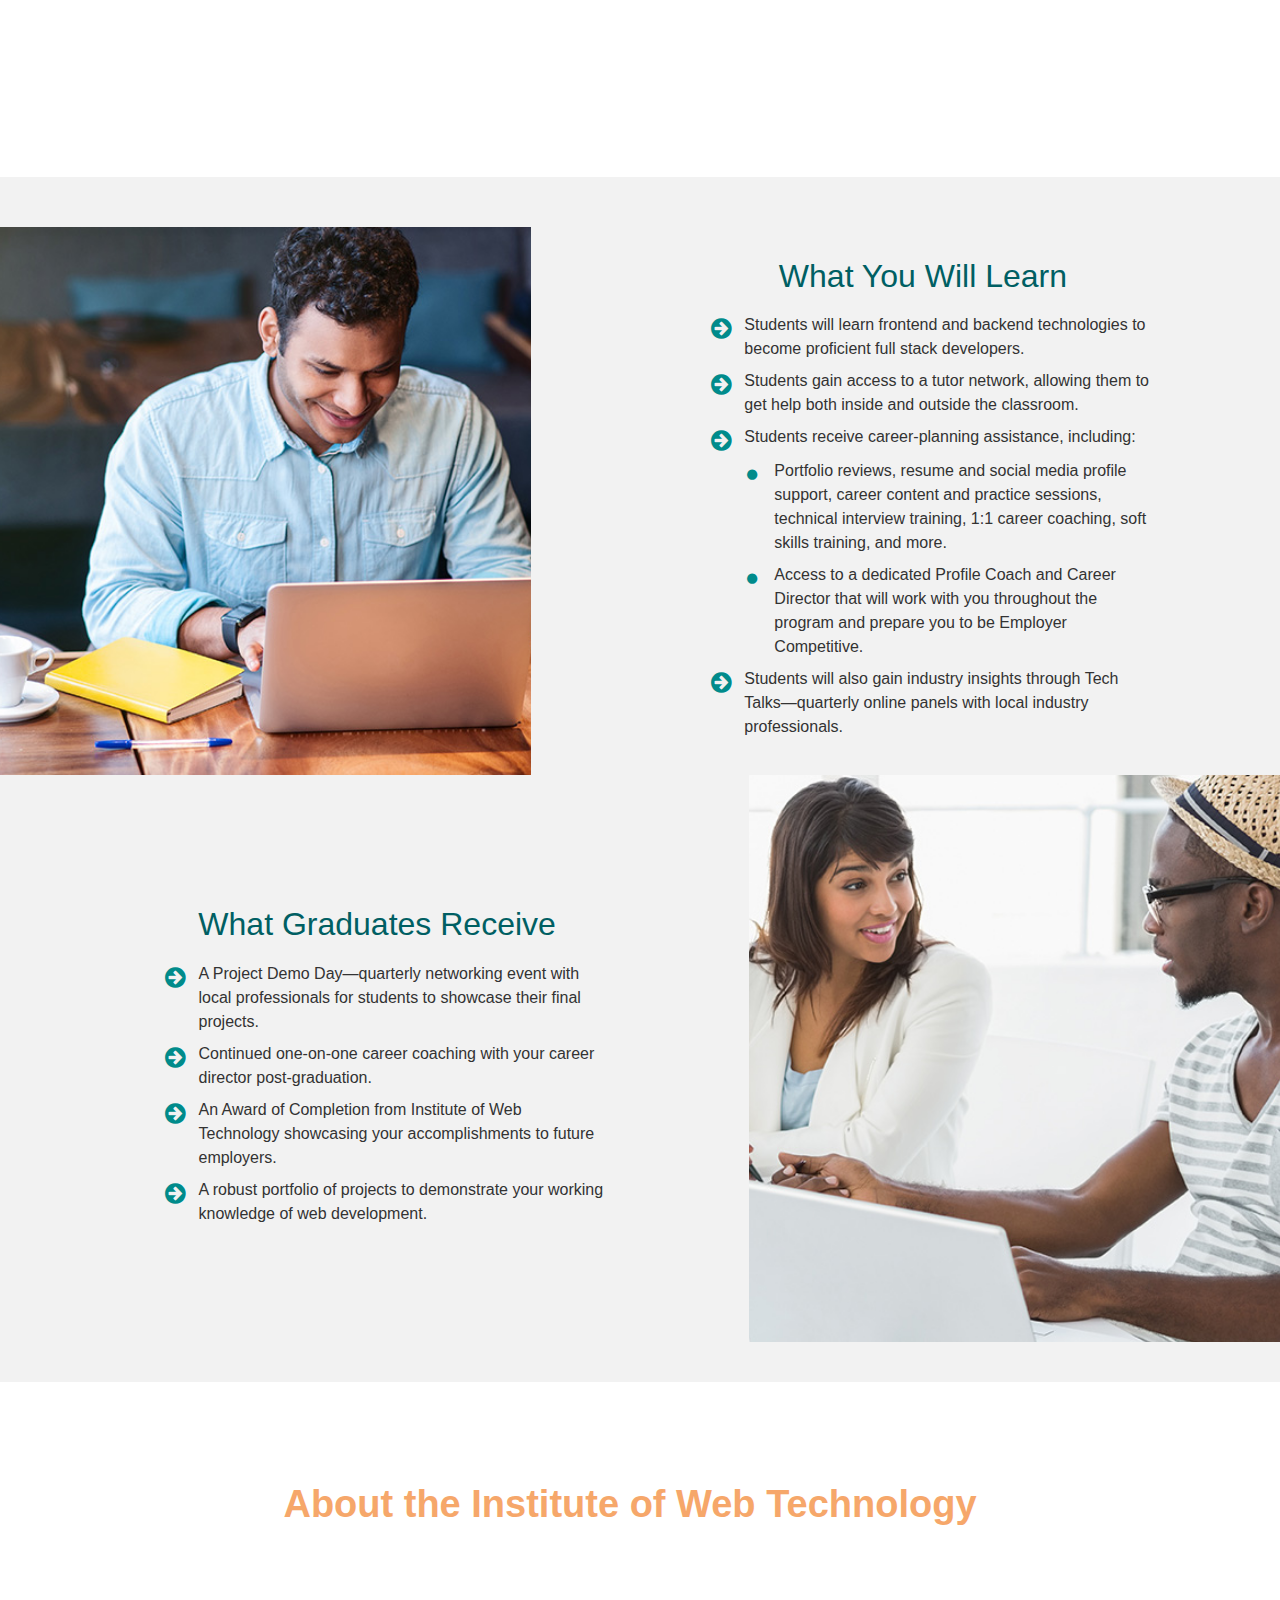
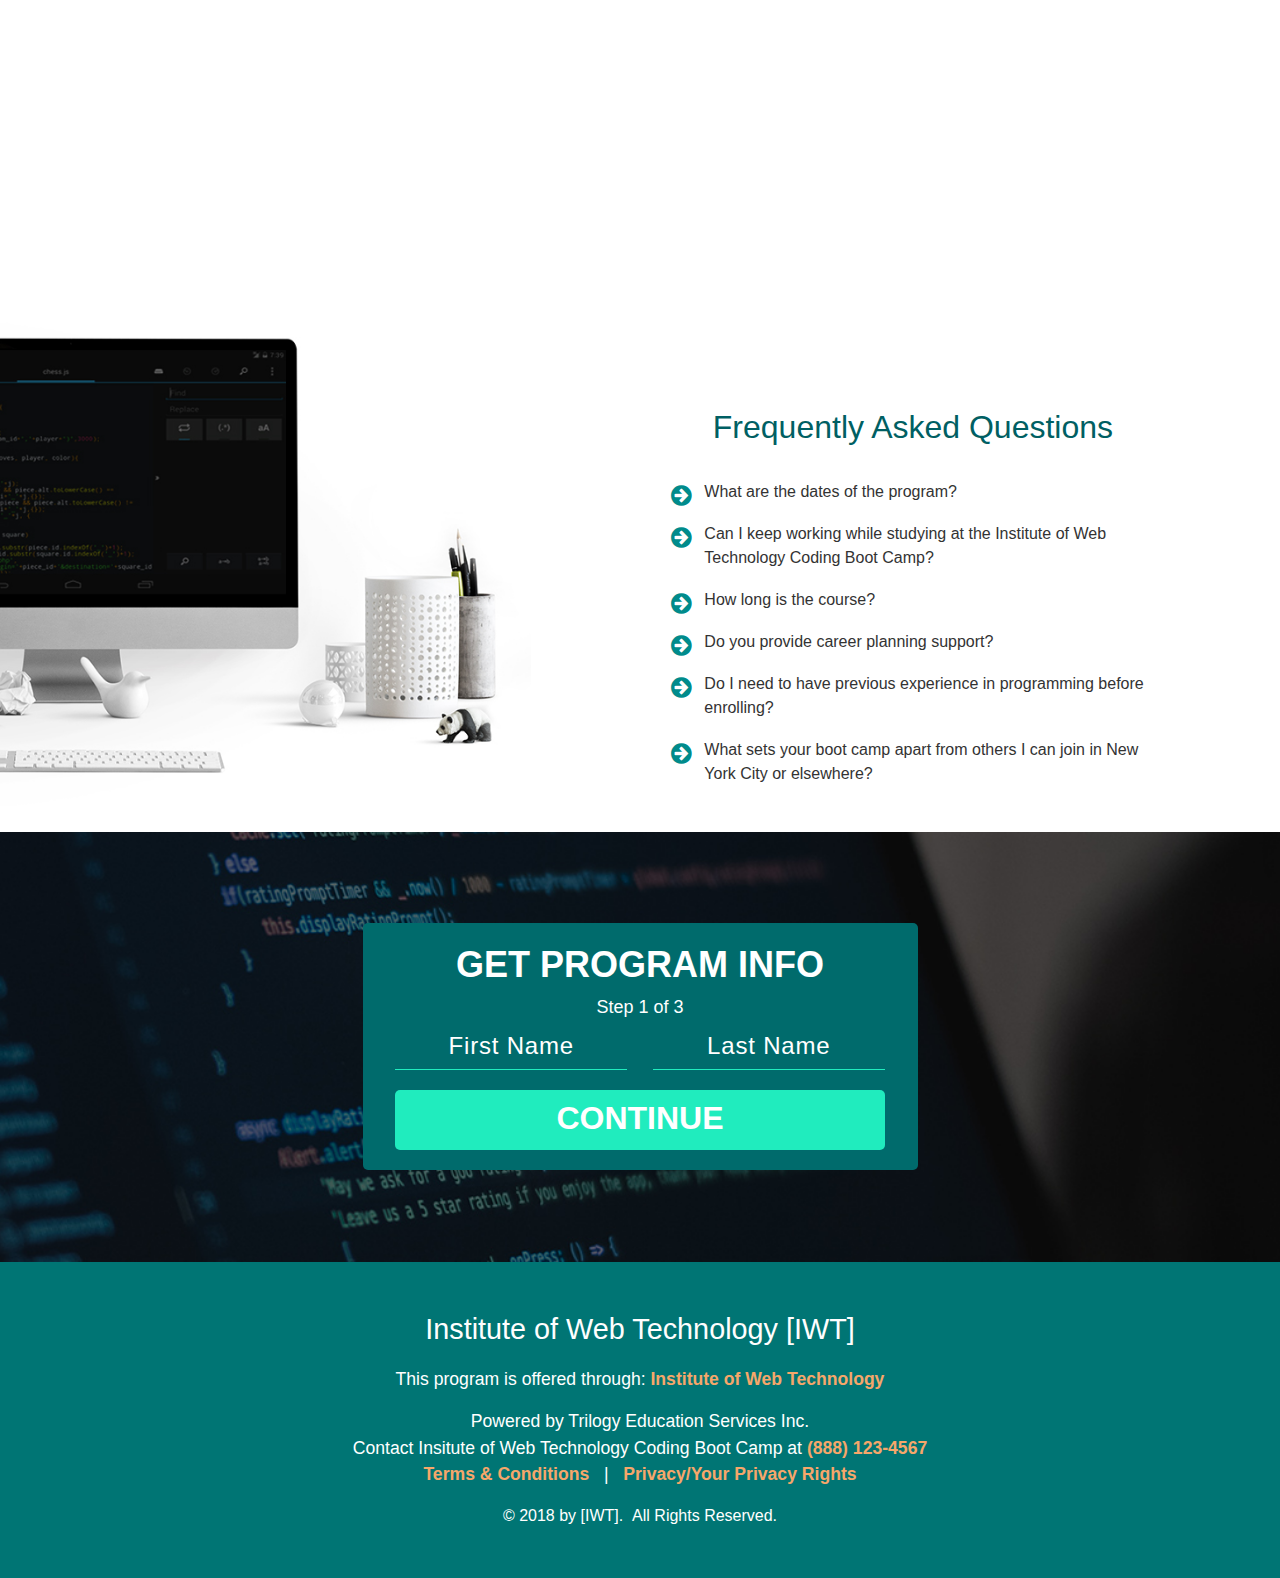
==== commit 9b3493ee: "added drop down answers to FAQ list questions" ====
--- a/index.html
+++ b/index.html
@@ -1,8 +1,10 @@
 <!-- Temp using get instead of post on both form elts - this is for gh-pages - otherwise get 405 error --> 
+<!-- Form inputs for name and email have semantic names for autocomplete - this is because Chrome ignores on/off; Right now I don't want autocomplete, but perhaps it should be turned on in the future - is it truly better for the user experience? -->
+
 <!DOCTYPE html>
 <html lang="en">
 <head>
-  <title>Bootstrap Example</title>
+  <title>Institute of Web Technology [IWT]</title>
   <meta charset="utf-8">
   <meta name="viewport" content="width=device-width, initial-scale=1">
   <link rel="stylesheet" href="https://maxcdn.bootstrapcdn.com/bootstrap/4.1.3/css/bootstrap.min.css">
@@ -12,148 +14,16 @@
   <link rel="stylesheet" href="https://cdnjs.cloudflare.com/ajax/libs/font-awesome/4.7.0/css/font-awesome.min.css">
   <link href="https://fonts.googleapis.com/css?family=Russo+One" rel="stylesheet"> 
  
+  <!--<link href="two-forms.css" rel="stylesheet">-->
   <link href="main.css" rel="stylesheet">
  
  <style>
-#img-svg-1 {
-	width: 300px;
-	margin-bottom: 30px;
-}
-#img-svg-2 {
-	width: 220px;
-}
-.three {
-	width: 40px;
-}
-.four {
-	width: 60px;
-}
-.phone {
-	font-size: 21px;
-	display: flex;
-	justify-content: center;
-	align-items: baseline;
-}
-.phone input {
-	font-size: 21px;
-	border: none;
-	outline: none;
-	font-family: Verdana,sans-serif;
-	text-align: left;
-	border-bottom: 1px solid #20ecbe;
-	padding-bottom: 0;	/*#fff; */
-	
-}
-.privacy {
-	box-sizing: border-box;
-	display: none;
-	align-items: baseline;
-}
 
-.privacy p {
-	font-size: .8rem;
-	font-family: Verdana, sans-serif;
-	color: #fff;
-	text-align: left;
-	margin: 15px 0 0 0;
-	line-height: 1.2;
-}
-#privacyBot p {
-	margin: -15px 0 0 0;
-}
-.privacy a {
-	color: #f6a76a;
-	text-decoration: none;
-	font-weight: bold;
-	transition: .25s ease-out; /* make hover nice and smooth */
-}
-.privacy a:hover{
-	text-decoration: underline;
-}
-.checkholder {
-	display: block;
-	position: relative;
-	padding-left: 35px;
-	margin-bottom: 12px;
-	cursor: pointer;
-	font-size: 22px;
-	-webkit-user-select: none;
-	-moz-user-select: none;
-	-ms-user-select: none;
-	user-select: none;
-}
-
-/* Hide the browser's default checkbox */
-
-.checkholder input {
-    position: absolute;
-    opacity: 0;
-    cursor: pointer;
-}
-
-/* Create a custom checkbox */
-
-.checkmark {
-    position: absolute;
-    top: 15px;
-    left: 0;
-    height: 25px;
-    width: 25px;
-    background-color: #f6a76a; /*#20ecbe;*/
-}
-#privacyBot .checkmark {
-	top: 20px;
-}
-/* On mouse-over, add a different background color */
-
-.checkholder:hover input ~ .checkmark {
-    background-color: #20ecbe;
-}
-
-/* Create the checkmark/indicator (hidden when not checked) */
-
-.checkmark:after {
-    content: "";
-    position: absolute;
-    display: none;
-}
-
-/* Show the checkmark when checked */
-
-.checkholder input:checked ~ .checkmark:after {
-    display: block;
-}
-
-/* Style the checkmark/indicator */
-.checkholder .checkmark:after {
-    left: 9px;
-    top: 5px;
-    width: 5px;  
-    height: 10px;
-    border: solid white;
-    box-sizing: content-box;
-    border-width: 0 3px 3px 0; 
-   	-webkit-transform: rotate(45deg);
-    -ms-transform: rotate(45deg);
-    transform: rotate(45deg);
-}
-
-@media (max-width: 992px) {
-	#img-svg-1, #img-svg-2 {
-		max-width: 100%;
-		height: 100%;
-	}
-}
-@media (max-width: 768px) {
-	#img-svg-1 {
-		margin-bottom: 0;
-	}
-}
  </style>
  </head>
  <body>
 	<div class="container-fluid"> 
-	   <div id="topbar" >
+	   <div id="topbar">
 		  <a href="#">Institute of Web Technology &nbsp; <span>[IWT]</span><br><span id="loc">New York</span>
 		  </a>                
 			
@@ -212,13 +82,13 @@
 					<div class="col-lg-6 info order-lg-1 text-center">
 						<h1>Get Program Info</h1>
 						<p>Step <span class="page">1</span> of 3</p>
-						<form name="topForm" method="get" action="contact.html" onsubmit="return validate(this,0,1)">
+						<form name="topForm" method="get" action="contact.html" autocomplete="off" onsubmit="return validate(this,0,1)">
 							<div class="names">
-								<input id="firstname" type="text" name="firstName" placeholder="First Name" class="textfield" autocomplete="off">
-								<input type="text" name="lastName" class="textfield" placeholder="Last Name" autocomplete="off">	
+								<input id="firstname" type="text" name="firstName" placeholder="First Name" class="textfield" autocomplete="user-first-name">
+								<input type="text" name="lastName" class="textfield" placeholder="Last Name" autocomplete="user-last-name">	
 							</div>
 							<div class="email">
-								<input type="text" name="email" placeholder="Email Address" class="textfield" autocomplete="off">
+								<input type="text" name="email" placeholder="Email Address" class="textfield" autocomplete="user-email">
 							</div>
 						
 							<div class="phone">
@@ -384,23 +254,47 @@
 					<div id="faq-info">
 						<h3 class="text-center">Frequently Asked Questions</h3>
 						<ul>
-							<li><i class="fa fa-arrow-circle-right" style="font-size:24px;color: darkcyan;"></i>
-							What are the dates of the program?
-							</li>
-							<li><i class="fa fa-arrow-circle-right" style="font-size:24px;color: darkcyan;"></i>
-							Can I keep working while studying at the Institute of Web Technology Coding Boot Camp?
-							</li>
-							<li><i class="fa fa-arrow-circle-right" style="font-size:24px;color: darkcyan;"></i>
-							How long is the course?
-							</li>
-							<li><i class="fa fa-arrow-circle-right" style="font-size:24px;color: darkcyan;"></i>
-							Do you provide career planning support?
-							</li>
-							<li><i class="fa fa-arrow-circle-right" style="font-size:24px;color: darkcyan;"></i>
-							Do I need to have previous experience in programming before enrolling?
-							</li>
-							<li><i class="fa fa-arrow-circle-right" style="font-size:24px;color: darkcyan;"></i>
-							What sets your boot camp apart from others I can join in New York City or elsewhere?
+							<li class="faqItem"><i class="fa fa-arrow-circle-right" style="font-size:24px;color: darkcyan;"></i>
+							<span>What are the dates of the program?</span>
+								<ul class="innerList">
+									<li class="innerOne"><i class="fa fa-circle" style="font-size: 12px; color: darkcyan;"></i>
+									January 7, 2019 - June 29, 2019
+									</li>
+								</ul>
+							</li>
+							
+							<li class="faqItem"><i class="fa fa-arrow-circle-right" style="font-size:24px;color: darkcyan;"></i>
+							<span>Can I keep working while studying at the Institute of Web Technology Coding Boot Camp?</span>
+								<ul class="innerList">
+									<li class="innerOne"><i class="fa fa-circle" style="font-size: 12px; color: darkcyan;"></i>Yes. The program is designed for working professionals who are actively seeking career change.</li>
+								</ul>
+							</li>
+							<li class="faqItem"><i class="fa fa-arrow-circle-right" style="font-size:24px;color: darkcyan;"></i>
+							<span>How long is the course?</span>
+								<ul class="innerList">
+									<li class="innerOne"><i class="fa fa-circle" style="font-size: 12px; color: darkcyan;"></i>Learners will complete the program in six months.</li>
+								</ul>
+							</li>
+							<li class="faqItem"><i class="fa fa-arrow-circle-right" style="font-size:24px;color: darkcyan;"></i>
+							<span>Do you provide career planning support?</span>
+								<ul class="innerList">
+									<li class="innerOne"><i class="fa fa-circle" style="font-size: 12px; color: darkcyan;"></i>Yes. We offer all of our students career support and coaching, including portfolio reviews, resume assistance, and technical interview training. In addition, we offer students experiential learning opportunities to strengthen their portfolio.</li>
+								</ul>
+							</li>
+							<li class="faqItem"><i class="fa fa-arrow-circle-right" style="font-size:24px;color: darkcyan;"></i>
+							<span>Do I need to have previous experience in programming before enrolling?</span>
+								<ul class="innerList">
+									<li class="innerOne"><i class="fa fa-circle" style="font-size: 12px; color: darkcyan;"></i>No. While having some background can help, our pre-course tutorials will get you up to speed and ready to start learning on Day 1.</li>
+								</ul>
+							</li>
+							<li class="faqItem"><i class="fa fa-arrow-circle-right" style="font-size:24px;color: darkcyan;"></i>
+							<span>What sets your boot camp apart from others I can join in New York City or elsewhere?</span>
+								<ul class="innerList">
+									<li><i class="fa fa-circle" style="font-size: 12px; color: darkcyan;"></i>We offer a part-time program that allows working professionals to study web development without leaving work.</li>
+									<li><i class="fa fa-circle" style="font-size: 12px; color: darkcyan;"></i>
+									Students benefit from a robust set of professional development services to prepare them for success as they work to advance or change careers.</li>
+									<li><i class="fa fa-circle" style="font-size: 12px; color: darkcyan;"></i>Our curriculum is built based on the most in-demand technologies specific to the New York City market.</li>
+								</ul>
 							</li>
 						</ul>
 					</div>
@@ -415,14 +309,14 @@
 				<div class="info text-center">								
 					<h1 class="text-center">Get Program Info</h1>
 					<p>Step <span class="page">1</span> of 3</p>
-					<form name="botForm" method="get" action="contact.html" onsubmit="return validate(this,1,0)">
+					<form name="botForm" method="get" action="contact.html" autocomplete="off" onsubmit="return validate(this,1,0)">
 						
 						<div class="names">
-							<input type="text" name="firstName" placeholder="First Name" class="textfield" autocomplete="off">
-							<input type="text" name="lastName" placeholder="Last Name" class="textfield" autocomplete="off">	
+							<input type="text" name="firstName" placeholder="First Name" class="textfield" autocomplete="user-first-name" >
+							<input type="text" name="lastName" placeholder="Last Name" class="textfield" autocomplete="user-last-name">	
 						</div>	
 						<div class="email">
-							<input type="text" name="email" placeholder="Email Address" class="textfield" autocomplete="off">
+							<input type="text" name="email" placeholder="Email Address" class="textfield" autocomplete="user-email">
 						</div>	
 					
 						<div class="phone">
@@ -434,7 +328,8 @@
 							<label class="checkholder">&nbsp;
 								<input type="checkbox" name="privacy">
 								<span class="checkmark"></span>
-								<p>By checking this box, I consent to be contacted by the Institute of Web Technology, including by email or autodialed calls and text messages to any telephone number I provide, about my interest in furthering my career training. I understand my consent is not required to purchase or enroll. I also agree to the <a href="" target="_blank">Terms of Use</a> and <a href="" target="_blank">Privacy Policy</a>.</p>
+								<p>By checking this box, I consent to be contacted by the Institute of Web Technology, including by email or autodialed calls and text messages to any telephone number I provide, about my interest in furthering my career training. I understand my consent is not required to purchase or enroll. I also agree to the <a href="" target="_blank">Terms of Use</a> and <a href="" target="_blank">Privacy Policy</a>.
+								</p>
 							</label>
 						</div>
 						<span class="error"></span>					
@@ -459,38 +354,7 @@
 	</div> <!--end of main container-fluid-->
 	
 	<script src="main.js"></script>
-	<script>
-	
-		function autotab(current,to)
-		{
-			if (current.getAttribute && current.value.length==current.getAttribute("maxlength")) 
-			{
-				to.focus() 
-			}
-		}
-	
-		function validatePhone(field1, field2, field3) {
-		  
-			if (field1 == "" || field2 == "" || field3 == "") { 
-				return "All 3 fields are required";
-			}
-			else {
-			
-			//Concatenate the 3 input fields:
-				var phoneConcat = field1 + field2 + field3;
-			
-			  var phonenoPlain = /^\d{10}$/;
-			  //var phonenoFancy = /^\(?([0-9]{3})\)?[-. ]?([0-9]{3})[-. ]?([0-9]{4})$/;
-			  
-			  if (phoneConcat.match(phonenoPlain)) {
-				  return "";
-			  }
-			  else {
-				 return "Invalid phone number format; Do this: 212-123-1234.\n";
-			  }
-			}
-		}
-	</script>		
+			
   </body>
  </html>
    --- a/main.css
+++ b/main.css
@@ -1,15 +1,16 @@
 body { 
 	overflow-x: hidden; 
-	padding: 120px 0 0 0; /* 120px to account for fixed pos of topbar*/
+	/*padding: 120px 0 0 0;  120px to account for fixed pos of topbar*/
 	margin: 0;
 	font-family: Verdana, Helvetica, Arial, sans-serif;
+	box-sizing: border-box;
 }
 .container-fluid {
-	padding: 0;
+	/*padding: 0;   120px to account for fixed pos of topbar*/
+	padding: 120px 0 0 0;
 }
 #topbar {
 	background: -webkit-linear-gradient(top, rgba(0,117,116, 1), rgba(22,169,157, .8)); 
-	/*background: #01a093;*/ /*#1b8d82; */
 	padding: 25px;
 	border-bottom: 7px solid #f6a76a;
 	box-shadow: 10px 0 10px 5px #aaa;
@@ -129,17 +130,13 @@
 /*	width: 100%;
 	height: auto; */
 }
-/*#program p {
-	font-size: 1.25rem;
-}*/
+
 .info-text p, .info p {
 	font-size: 1.25rem;
 }
-#program {
-	position: absolute;
-	top: 50%;
-	left: 50%;
-    transform: translate(-50%, -50%); 
+
+#program .row {
+	min-height: 484px;
 }
 .info {
 	padding: 20px;
@@ -164,9 +161,7 @@
 	font-size: 24px;
 	font-weight: normal;
 }
-/*#program .info-text p {
-	letter-spacing: 1.5px;
-}*/
+
 .info-text .big {
 	font-size: 45px;
 	font-weight: bold;
@@ -226,13 +221,18 @@
 .email input { /* deleted phone, phone-bot for now while testing 3-part phone input */ 
 	width: 90%;
 }
-::-webkit-input-placeholder { /*for (Chrome/Safari/Opera) input::placeholder*/
+::-webkit-input-placeholder {  /*for (Chrome/Safari/Opera) input::placeholder*/
     color: #fff;
+	font-size: 1.5rem;
+   /* opacity: 1;  Firefox */
+	letter-spacing: .8px;
+}
+::-moz-placeholder {  /* Firefox 19+ */
+	color: #fff;
 	font-size: 1.5rem;
     opacity: 1; /* Firefox */
 	letter-spacing: .8px;
-/*	text-align: center; */
-}
+}	
 .error {
 	position: absolute;
 	top: -100px;
@@ -336,15 +336,18 @@
 	align-items: center;
 	justify-content: center;
 }
+.col-lg-5 {
+	min-height: 500px;
+}
 #faq-info h3 {
 	padding: 100px 0 25px 0;
 	box-sizing: border-box;
 }
 #faq-info ul li {
-	font-size: 18px;
+	font-size: 16px;
 	cursor: pointer;
 }
-#learning li, #graduates li, #faq li {
+#learning li, #graduates li, #faq-info li {
 	line-height: 1.5rem;
 	font-size: 16px;
 	color: #333;
@@ -352,23 +355,25 @@
 	position: relative;
 	padding-left: 30px;
 }
-#faq li {
+#faq-info li {
 	padding-bottom: 10px;
 }
 #learning .col-lg-5, #graduates .col-lg-5, #faq .col-lg-5 {
 	
-	background-size: cover;
+	background-size: cover; 
 	background-position: center;
 	background-repeat: no-repeat;
-	max-width: 100%;
+	min-height: 500px;
+	/*max-width: 100%;  */
 }
 #graduates .col-lg-5 {
 	margin-bottom: 40px;
 }
+
 #faq .col-lg-5 {
-	background-position: left;
+	background-position: left; 
 	/*height: 600px;*/
-	min-height: 600px;
+	/*min-height: 600px; */
 }
 #learn-info, #graduates-info, #faq-info {
 	max-width: 65%;
@@ -389,7 +394,18 @@
 #faq .col-lg-5 {
 	background-image: url(images/faq.jpg);
 }
-.fa.fa-arrow-circle-right {
+.faqItem:hover span {
+	text-decoration: underline;
+}
+#faq-info .innerList .innerOne {
+	margin-top: 10px;
+	margin-bottom: 0;
+	padding-bottom: 0;
+}
+#faq-info .innerList:last-of-type li:first-child {
+	margin-top: 10px;
+}
+.fa.fa-arrow-circle-right, .fa.fa-arrow-circle-down {
 	font-size:24px;
 	color:darkcyan;
 	position: absolute;
@@ -456,7 +472,8 @@
 }
 #footer-form .info {
 	max-width: 555px;
-	margin: 0 auto;
+	/*margin: 0 auto;*/
+	margin: 50px auto;
 }
 #the-end {
 	background-color: #007574;
@@ -483,7 +500,131 @@
 #the-end span {
 	font-size: 1rem;
 }
-
+#img-svg-1 {
+	width: 300px;
+	margin-bottom: 30px;
+}
+#img-svg-2 {
+	width: 220px;
+}
+.three {
+	width: 40px;
+}
+.four {
+	width: 60px;
+}
+.phone {
+	font-size: 21px;
+	display: flex;
+	justify-content: center;
+	align-items: baseline;
+}
+.phone input {
+	font-size: 21px;
+	border: none;
+	outline: none;
+	font-family: Verdana,sans-serif;
+	text-align: left;
+	border-bottom: 1px solid #20ecbe;
+	padding-bottom: 0;	/*#fff; */
+	
+}
+.privacy {
+	box-sizing: border-box;
+	display: none;
+	align-items: baseline;
+}
+
+.privacy p {
+	font-size: .8rem;
+	font-family: Verdana, sans-serif;
+	color: #fff;
+	text-align: left;
+	margin: 15px 0 0 0;
+	line-height: 1.2;
+}
+#privacyBot p {
+	margin: -15px 0 0 0;
+}
+.privacy a {
+	color: #f6a76a;
+	text-decoration: none;
+	font-weight: bold;
+	transition: .25s ease-out; /* make hover nice and smooth */
+}
+.privacy a:hover{
+	text-decoration: underline;
+}
+.checkholder {
+	display: block;
+	position: relative;
+	padding-left: 35px;
+	margin-bottom: 12px;
+	cursor: pointer;
+	font-size: 22px;
+	-webkit-user-select: none;
+	-moz-user-select: none;
+	-ms-user-select: none;
+	user-select: none;
+}
+
+/* Hide the browser's default checkbox */
+
+.checkholder input {
+    position: absolute;
+    opacity: 0;
+    cursor: pointer;
+}
+
+/* Create a custom checkbox */
+
+.checkmark {
+    position: absolute;
+    top: 15px;
+    left: 0;
+    height: 25px;
+    width: 25px;
+    background-color: #f6a76a; /*#20ecbe;*/
+}
+#privacyBot .checkmark {
+	top: 20px;
+}
+/* On mouse-over, add a different background color */
+
+.checkholder:hover input ~ .checkmark {
+    background-color: #20ecbe;
+}
+
+/* Create the checkmark/indicator (hidden when not checked) */
+
+.checkmark:after {
+    content: "";
+    position: absolute;
+    display: none;
+}
+
+/* Show the checkmark when checked */
+
+.checkholder input:checked ~ .checkmark:after {
+    display: block;
+}
+
+/* Style the checkmark/indicator */
+.checkholder .checkmark:after {
+    left: 9px;
+    top: 5px;
+    width: 5px;  
+    height: 10px;
+    border: solid white;
+    box-sizing: content-box;
+    border-width: 0 3px 3px 0; 
+   	-webkit-transform: rotate(45deg);
+    -ms-transform: rotate(45deg);
+    transform: rotate(45deg);
+}
+.innerList {
+	display: none;
+}
 @media (min-width: 993px) {
 	
 	.my-card {
@@ -492,11 +633,19 @@
 }
 @media (max-width: 992px) { /* go to the overlay navbar */
 
-	#banner {
+	#img-svg-1, #img-svg-2 {
+		max-width: 100%;
+		height: 100%;
+	}
+
+	/*#banner {
 		min-height: 670px;
-	}
+	}*/
 	#program .info {
 		width: 100%;
+	}
+	#program .info-text {
+		margin-top: 50px;
 	}
 	#graduates .col-lg-5 {
 		margin-bottom: 10px;
@@ -514,6 +663,14 @@
 	#faq-info ul li {
 		font-size: 1rem;
 	}
+	
+	#faq .col-lg-5 {
+		min-height: 695px; 
+		background-image: url(images/faq_mob.jpg);
+		background-size: cover;
+		background-repeat: no-repeat;
+		background-position: bottom center;
+	}
 	.info {
 		margin: 20px 0 25px 0;
 		width: 100%;
@@ -525,11 +682,6 @@
 		text-align: center;
 	}
 		
-	#program {
-		top: 8%;
-		left: 50%;
-		transform: translateX(-50%); 
-	}
 	#burger {
 		display: block;		
 	}
@@ -609,10 +761,10 @@
 	#trilogy .row p {
 		font-size: 16px;
 	}
-	#learning .col-lg-5, #graduates .col-lg-5, #faq .col-lg-5 {
-		/*height: 300px;*/
-		min-height: 300px;
-	}
+/*	#learning .col-lg-5, #graduates .col-lg-5 { , #faq .col-lg-5 { 
+		height: 300px;
+		min-height: 500px;
+	} */
 	#learn-info, #graduates-info, #faq-info {
 		max-width: 95%;
 	}
@@ -635,8 +787,18 @@
 		font-size: 1.5rem;
 	}
 }
+@media (max-width: 768px) {
+	#img-svg-1 {
+		margin-bottom: 0;
+	}
+	#faq .col-lg-5 {
+		min-height: 575px; 
+	}
+}
 @media (max-width: 640px) {
-	
+	/*#faq .col-lg-5 {
+		min-height: 575px; 
+	}*/
 	.info h1 {
 		font-size: 23px;
 	}
@@ -652,14 +814,10 @@
 	.info-text .big {
 		font-size: 23px;
 	}
-/*}
-@media (max-width: 580px) { */
-	
-	#program {
-		top: 8%;
-		left: 50%;
-		transform: translateX(-50%); 
-	}
+	#faq .col-lg-5 {
+		min-height: 475px; 
+	}
+
 	.info {
 		margin-top: 0;		
 	}
@@ -667,9 +825,7 @@
 	#topbar > a {
 		font-size: 1rem;
 	}
-	#banner {
-		min-height: 575px;
-	}
+
 	#trilogy .row {
 		padding: 10px;
 	}
@@ -713,6 +869,9 @@
 }
 @media (max-width: 460px) {
 	
+	#faq .col-lg-5 {
+		min-height: 330px; 
+	}
 	#burger {
 		width: 50px; 
 		height: 30px;
@@ -723,8 +882,7 @@
 		right: 10px;
 	}
 	.fa.fa-navicon {
-		  /*font-size: 36px;*/
-	  font-size: 26px;
+   	  font-size: 26px;
 	}
 	
 	.info {
@@ -749,7 +907,7 @@
     	font-size: 18px;
     }
 	#topbar > a {
-		/*font-size: .75rem !important;*/
+		
 		align-self: center;
 	}
 	#topbar span:nth-child(1) {
